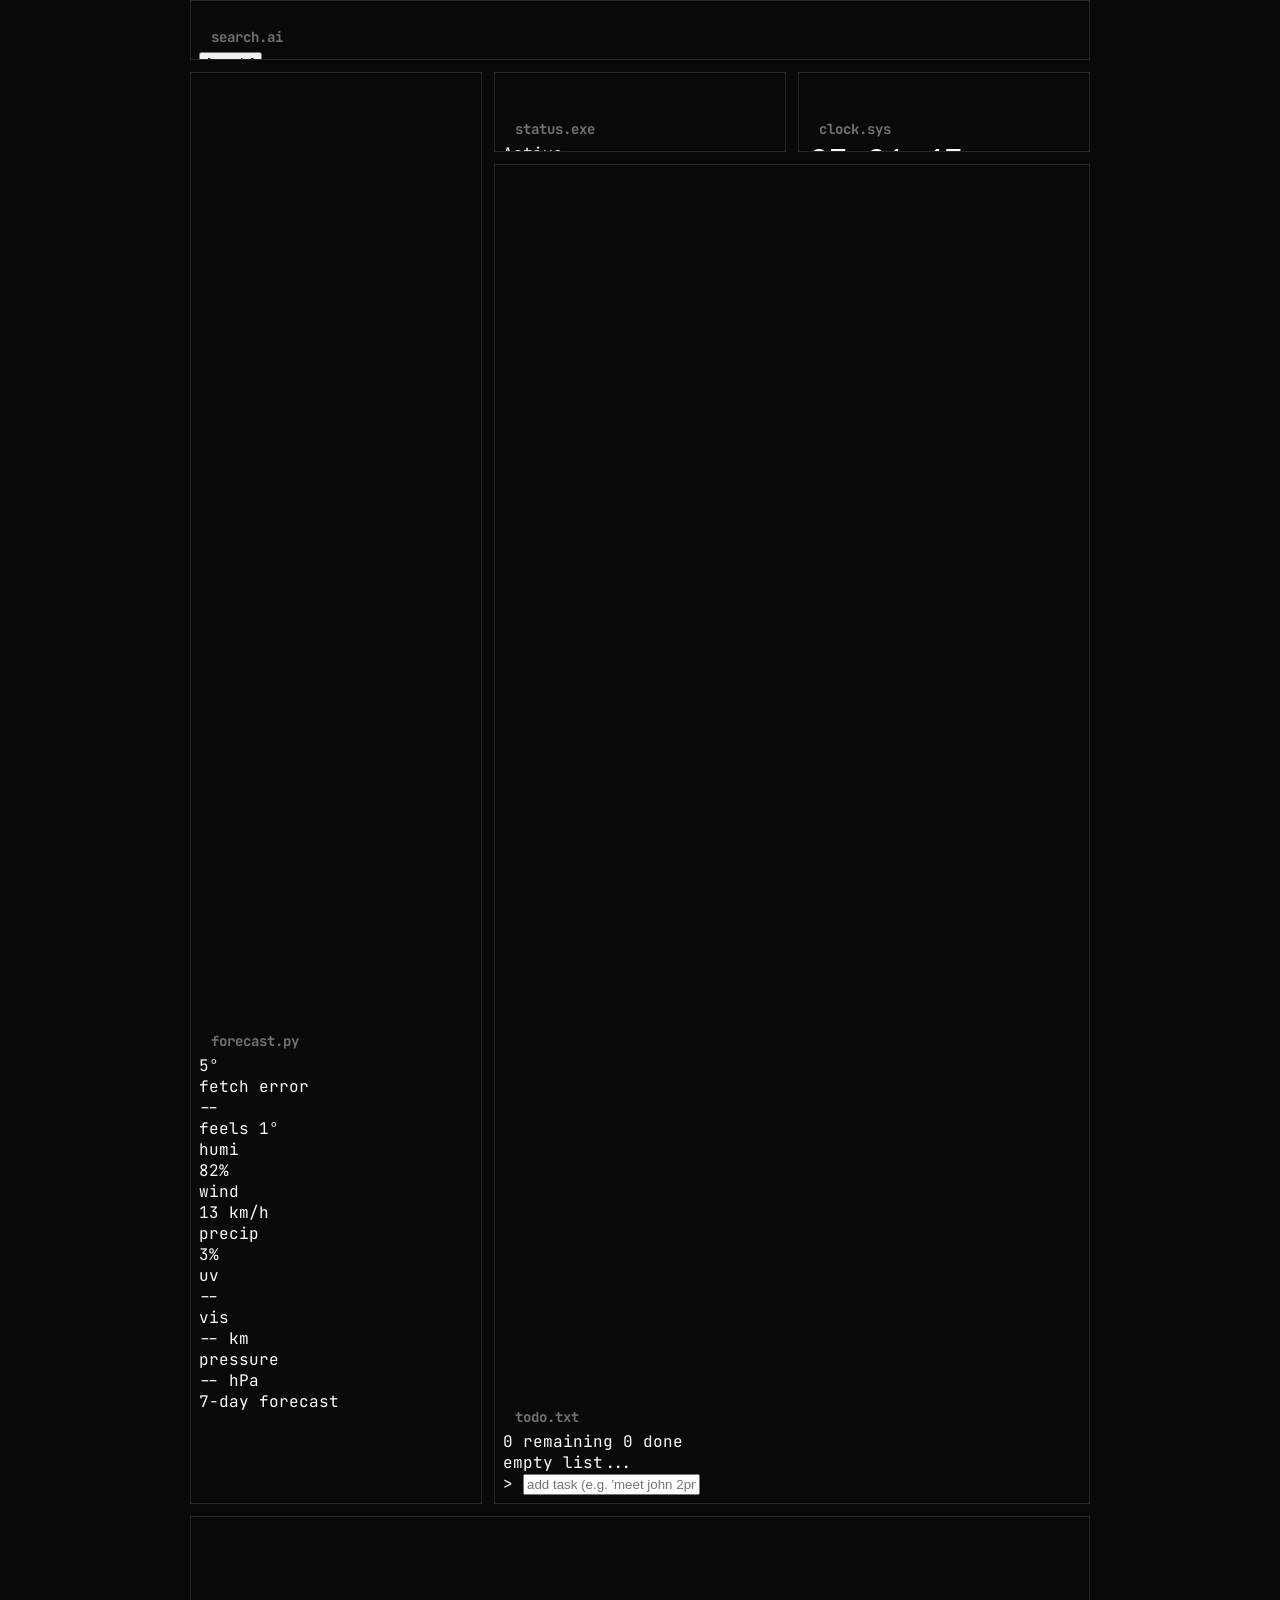
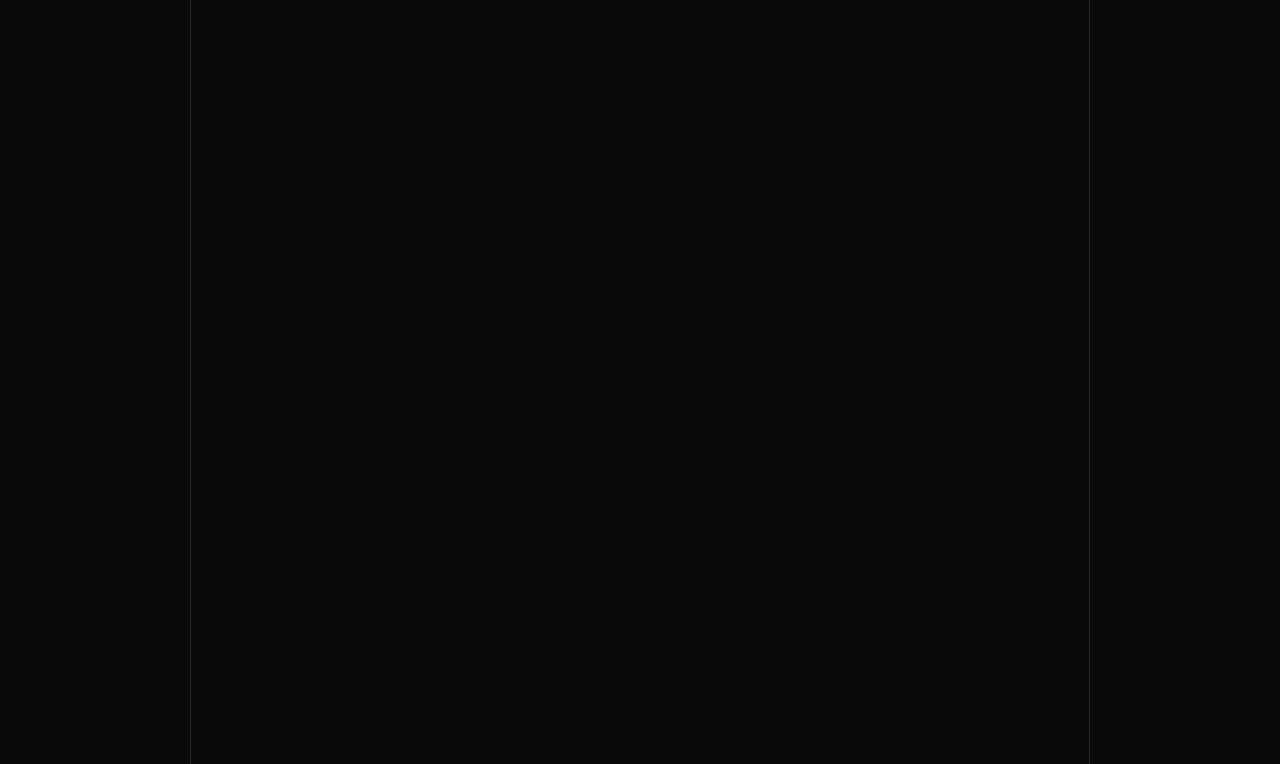
==== index.html @ 2c7ff8d6 "feat: add daily weather forecast and display more current weather details including UV, visibility, " ====
<!doctype html>
<html lang="en">

<head>
    <meta charset="UTF-8" />
    <meta name="viewport" content="width=device-width, initial-scale=1.0" />
    <title>~/CSir.info</title>

    <!-- Fonts and Icons -->
    <link rel="preconnect" href="https://fonts.googleapis.com" />
    <link rel="preconnect" href="https://fonts.gstatic.com" crossorigin />
    <link href="https://fonts.googleapis.com/css2?family=JetBrains+Mono:ital,wght@0,400;0,700;1,400;1,700&display=swap"
        rel="stylesheet" />
    <link rel="stylesheet" href="https://cdn.jsdelivr.net/npm/dseg@0.46.0/css/dseg.css" />
    <link rel="stylesheet"
        href="https://cdnjs.cloudflare.com/ajax/libs/weather-icons/2.0.10/css/weather-icons.min.css" />

    <!-- Tailwind CSS (CDN for simple version) -->
    <script src="https://cdn.tailwindcss.com"></script>
    <script>
        tailwind.config = {
            theme: {
                extend: {
                    colors: {
                        google: "#4285F4",
                        github: "#ffffff",
                        slack: "#E01E5A",
                        keep: "#FBBC04",
                        leetcode: "#FFA116",
                        perplexity: "#22B8CD",
                        claude: "#D97757",
                        aistudio: "#ffffff",
                        chatgpt: "#10A37F",
                        youtube: "#FF0000",
                        reddit: "#FF4500",
                        twitter: "#ffffff",
                        feedly: "#2BB24C",
                    },
                },
            },
        };
    </script>

    <!-- Custom CSS -->
    <link rel="stylesheet" href="style.css" />
</head>

<body class="min-h-screen w-full p-2 text-sm bg-[var(--color-bg)] relative overflow-hidden select-none">
    <!-- Grid Container -->
    <div class="w-full h-[calc(100vh-2rem)] z-10 relative px-2 py-4 grid-container" id="grid-layout">
        <!-- Search Widget -->
        <div class="widget widget-rounded widget-glow" style="grid-column: span 3; grid-row: 1">
            <svg class="absolute top-[-1px] left-[-1px] w-full h-full pointer-events-none z-10 overflow-visible">
                <path class="widget-glow-border" fill="none" stroke="var(--color-accent)" stroke-width="1" />
            </svg>
            <div class="widget-title-bar">
                <div class="widget-title">search.ai</div>
            </div>
            <div class="widget-content flex flex-col justify-center px-4 py-2 relative">
                <form id="search-form" class="flex items-center gap-2 w-full z-20">
                    <button type="button" id="search-engine-btn"
                        class="shrink-0 text-[var(--color-accent)] hover:text-[var(--color-fg)] font-bold font-mono transition-colors select-none"
                        title="Click to switch search engine">
                        [google]
                    </button>
                    <div class="flex-1 relative group">
                        <span
                            class="absolute left-0 top-1/2 -translate-y-1/2 text-[var(--color-muted)] font-bold pointer-events-none">
                            &gt;
                        </span>
                        <input type="text" id="search-input"
                            class="w-full bg-transparent border-none outline-none text-[var(--color-fg)] placeholder-[var(--color-muted)] font-mono pl-4 focus:placeholder-opacity-50 h-full py-1"
                            placeholder="search..." autocomplete="off" />
                    </div>
                    <button type="submit"
                        class="text-[var(--color-muted)] hover:text-[var(--color-fg)] text-xs font-mono">
                        [ENTER]
                    </button>
                </form>
            </div>
        </div>

        <!-- Weather Widget -->
        <div class="widget widget-rounded widget-glow" style="grid-column: 1; grid-row: 2 / span 2">
            <svg class="absolute top-[-1px] left-[-1px] w-full h-full pointer-events-none z-10 overflow-visible">
                <path class="widget-glow-border" fill="none" stroke="var(--color-accent)" stroke-width="1" />
            </svg>
            <div class="widget-title-bar">
                <div class="widget-title">forecast.py</div>
            </div>
            <div class="widget-content flex flex-col p-4 w-full h-full">
                <!-- Current Weather Header -->
                <div class="flex items-start justify-between mb-3">
                    <div>
                        <div id="weather-temp" class="text-[52px] font-bold text-[var(--color-fg)] leading-none">
                            5°
                        </div>
                        <div id="weather-condition" class="text-[var(--color-muted)] text-sm mt-1">
                            overcast
                        </div>
                    </div>
                    <div class="text-right">
                        <div id="weather-location" class="text-xs text-[var(--color-fg)] font-medium">
                            --
                        </div>
                        <div id="weather-feels" class="text-xs text-[var(--color-muted)] mt-1">
                            feels 1°
                        </div>
                    </div>
                </div>

                <!-- Current Stats Grid -->
                <div class="grid grid-cols-3 gap-2 text-xs mb-3">
                    <div class="bg-[var(--color-hover)] rounded px-2 py-1.5">
                        <div class="text-[var(--color-muted)] text-[10px] uppercase tracking-wider">humi</div>
                        <div id="weather-humidity" class="text-[var(--color-fg)] font-medium">82%</div>
                    </div>
                    <div class="bg-[var(--color-hover)] rounded px-2 py-1.5">
                        <div class="text-[var(--color-muted)] text-[10px] uppercase tracking-wider">wind</div>
                        <div id="weather-wind" class="text-[var(--color-fg)] font-medium">13 km/h</div>
                    </div>
                    <div class="bg-[var(--color-hover)] rounded px-2 py-1.5">
                        <div class="text-[var(--color-muted)] text-[10px] uppercase tracking-wider">precip</div>
                        <div id="weather-precip" class="text-[var(--color-fg)] font-medium">3%</div>
                    </div>
                    <div class="bg-[var(--color-hover)] rounded px-2 py-1.5">
                        <div class="text-[var(--color-muted)] text-[10px] uppercase tracking-wider">uv</div>
                        <div id="weather-uv" class="text-[var(--color-fg)] font-medium">--</div>
                    </div>
                    <div class="bg-[var(--color-hover)] rounded px-2 py-1.5">
                        <div class="text-[var(--color-muted)] text-[10px] uppercase tracking-wider">vis</div>
                        <div id="weather-visibility" class="text-[var(--color-fg)] font-medium">-- km</div>
                    </div>
                    <div class="bg-[var(--color-hover)] rounded px-2 py-1.5">
                        <div class="text-[var(--color-muted)] text-[10px] uppercase tracking-wider">pressure</div>
                        <div id="weather-pressure" class="text-[var(--color-fg)] font-medium">-- hPa</div>
                    </div>
                </div>

                <!-- Daily Forecast -->
                <div class="border-t border-[var(--color-border)] pt-3 mt-auto">
                    <div class="text-[10px] text-[var(--color-muted)] uppercase tracking-wider mb-2">7-day forecast</div>
                    <div id="weather-daily-forecast" class="space-y-1.5 text-xs font-mono">
                        <!-- Daily forecast items will be inserted here -->
                    </div>
                </div>
            </div>
        </div>

        <!-- Status Widget -->
        <div class="widget widget-rounded widget-glow" style="grid-column: 2; grid-row: 2">
            <svg class="absolute top-[-1px] left-[-1px] w-full h-full pointer-events-none z-10 overflow-visible">
                <path class="widget-glow-border" fill="none" stroke="var(--color-accent)" stroke-width="1" />
            </svg>
            <div class="widget-title-bar">
                <div class="widget-title">status.exe</div>
            </div>
            <div class="widget-content flex flex-col items-center justify-center p-2 text-center h-full">
                <div class="text-[var(--color-fg)] text-xs font-bold mb-1 flex items-center gap-2">
                    <div id="status-indicator" class="w-2 h-2 rounded-full bg-green-500"></div>
                    <span id="status-text">Active</span>
                </div>
                <div class="text-2xl font-bold text-[var(--color-fg)] leading-none mb-1">
                    <span id="status-ping">264</span><span
                        class="text-[var(--color-muted)] text-xs font-normal ml-0.5">ms</span>
                </div>
                <div id="status-uptime" class="text-[var(--color-muted)] text-xs opacity-70 mt-1">
                    00:01:16
                </div>
            </div>
        </div>

        <!-- Clock Widget -->
        <div class="widget widget-rounded widget-glow" style="grid-column: 3; grid-row: 2">
            <svg class="absolute top-[-1px] left-[-1px] w-full h-full pointer-events-none z-10 overflow-visible">
                <path class="widget-glow-border" fill="none" stroke="var(--color-accent)" stroke-width="1" />
            </svg>
            <div class="widget-title-bar">
                <div class="widget-title">clock.sys</div>
            </div>
            <div class="widget-content flex flex-col items-center justify-center h-full w-full">
                <div class="flex flex-col items-center justify-center w-full">
                    <div class="flex items-end gap-2">
                        <div id="clock-time" class="font-digital text-[var(--color-fg)] leading-none text-center"
                            style="font-size: 32px">
                            02:47:11
                        </div>
                        <div id="clock-ampm"
                            class="font-digital text-[var(--color-fg)] leading-none opacity-80 mb-[4px]"
                            style="font-size: 16px">
                            PM
                        </div>
                    </div>
                    <div id="clock-date"
                        class="text-[var(--color-muted)] font-mono text-center leading-tight mt-3 px-1 w-full truncate"
                        style="font-size: 12px">
                        sunday, february 22, 2026
                    </div>
                </div>
            </div>
        </div>

        <!-- Todo Widget -->
        <div class="widget widget-rounded widget-glow" style="grid-column: 2 / span 2; grid-row: 3">
            <svg class="absolute top-[-1px] left-[-1px] w-full h-full pointer-events-none z-10 overflow-visible">
                <path class="widget-glow-border" fill="none" stroke="var(--color-accent)" stroke-width="1" />
            </svg>
            <div class="widget-title-bar">
                <div class="widget-title">todo.txt</div>
            </div>
            <div class="widget-content flex flex-col h-full">
                <div class="flex justify-between text-xs text-[var(--color-muted)] px-3 pt-1">
                    <span>0 remaining</span>
                    <span>0 done</span>
                </div>

                <div class="flex-1 overflow-y-auto px-3 py-6 flex items-center justify-center">
                    <span class="text-[var(--color-border)] italic text-sm">empty list...</span>
                </div>

                <form id="todo-form" class="flex gap-2 w-full border-t border-[var(--color-border)] p-2 px-3 mt-auto">
                    <span class="text-[var(--color-muted)] mt-[1px] font-bold">&gt;</span>
                    <input type="text" id="todo-input"
                        class="flex-1 bg-transparent outline-none text-[var(--color-muted)] focus:text-[var(--color-fg)] text-sm transition-colors font-mono"
                        placeholder="add task (e.g. 'meet john 2pm')" autocomplete="off" />
                </form>
            </div>
        </div>

        <!-- Links Widget -->
        <div class="widget widget-rounded widget-glow" style="grid-column: span 3; grid-row: 4">
            <svg class="absolute top-[-1px] left-[-1px] w-full h-full pointer-events-none z-10 overflow-visible">
                <path class="widget-glow-border" fill="none" stroke="var(--color-accent)" stroke-width="1" />
            </svg>
            <div class="widget-title-bar">
                <div class="widget-title">links.href</div>
            </div>
            <div class="widget-content overflow-y-auto px-6 py-4">
                <div id="links-container" class="grid grid-cols-4 gap-6 h-full text-sm"></div>
            </div>
        </div>

        <!-- Hacker News Feed Widget -->
        <div class="widget widget-rounded widget-glow" style="grid-column: span 3; grid-row: 5;">
            <svg class="absolute top-[-1px] left-[-1px] w-full h-full pointer-events-none z-10 overflow-visible">
                <path class="widget-glow-border" fill="none" stroke="var(--color-accent)" stroke-width="1" />
            </svg>
            <div class="widget-title-bar">
                <div class="widget-title">feed.rss</div>
            </div>
            <div class="widget-content p-0">
                <div id="hn-feed" class="hn-feed">
                    <!-- Stories loaded by JS -->
                    <div class="hn-loading">
                        <span class="hn-loading-text">fetching stories...</span>
                    </div>
                </div>
            </div>
        </div>
    </div>

    <!-- Scripts -->
    <script src="script.js"></script>
</body>

</html>
---- style.css ----
:root {
    --widget-radius: 0px;
    --color-bg: #09090b;
    --color-fg: #fafafa;
    --color-muted: #71717a;
    --color-border: #27272a;
    --color-accent: #a78bfa;
    --color-hover: #18181b;
}

/* Base styles */
html,
body {
    background-color: var(--color-bg);
    color: var(--color-fg);
    margin: 0;
    padding: 0;
    font-family: "JetBrains Mono", monospace;
}

/* consistent radius for widget containers */
.widget-rounded,
.modal-rounded,
.panel-rounded {
    border-radius: var(--widget-radius) !important;
    transition: border-radius 200ms ease;
}

/* force square corners */
.no-radius {
    border-radius: 0px !important;
}

/* progressive border color on hover — SVG stroke-dash along perimeter from top-left */
.widget-glow {
    position: relative;
}

.widget-glow-border {
    stroke-dashoffset: var(--perimeter);
    opacity: 0;
    transition:
        opacity 0.3s ease,
        stroke-dashoffset 0s linear 0.3s;
}

.widget-glow:hover .widget-glow-border {
    stroke-dashoffset: 0;
    opacity: 1;
    transition:
        stroke-dashoffset 0.8s ease-out,
        opacity 0.1s ease;
}

/* title glow on widget hover */
.widget-glow:hover .widget-title {
    color: var(--color-accent);
    text-shadow: 0 0 8px var(--color-accent);
}

/* link arrow animations */
.link-arrow {
    display: inline-block;
    transition: color 20ms;
    animation: arrow-exit 400ms ease-out;
}

/* hover: entry spin (once) then scrolling marquee loop (after 400ms delay) */
a:hover .link-arrow {
    text-shadow: 0 0 8px var(--color-accent);
    animation:
        arrow-enter 400ms ease-out,
        arrow-scroll 1s ease-in-out 400ms infinite;
}

/* entry spin – 360° clockwise with glow ramping up */
@keyframes arrow-enter {
    0% {
        transform: rotate(0deg) scale(1);
        text-shadow: 0 0 0px transparent;
    }

    20% {
        transform: rotate(72deg) scale(1.1);
        text-shadow: 0 0 4px var(--color-accent);
    }

    50% {
        transform: rotate(180deg) scale(0.85);
        text-shadow: 0 0 6px var(--color-accent);
    }

    100% {
        transform: rotate(360deg) scale(1);
        text-shadow: 0 0 8px var(--color-accent);
    }
}

/* hover loop – slide right & fade, reappear from left */
@keyframes arrow-scroll {
    0% {
        transform: translateX(0) rotate(0);
        opacity: 1;
    }

    40% {
        transform: translateX(12px) rotate(0);
        opacity: 0;
    }

    41% {
        transform: translateX(-8px) rotate(0);
        opacity: 0;
    }

    75% {
        transform: translateX(0) rotate(0);
        opacity: 1;
    }

    100% {
        transform: translateX(0) rotate(0);
        opacity: 1;
    }
}

/* exit spin – 360° clockwise with glow fading out */
@keyframes arrow-exit {
    0% {
        transform: rotate(0deg) scale(1);
        text-shadow: 0 0 8px var(--color-accent);
    }

    50% {
        transform: rotate(180deg) scale(0.85);
        text-shadow: 0 0 6px var(--color-accent);
    }

    80% {
        transform: rotate(360deg) scale(1.1);
        text-shadow: 0 0 3px var(--color-accent);
    }

    100% {
        transform: rotate(360deg) scale(1);
        text-shadow: 0 0 0px transparent;
    }
}

/* category header hover animations */
.category-prefix {
    display: inline-block;
    transition: opacity 200ms ease;
}

.link-group:hover .category-prefix {
    opacity: 1;
    text-shadow: 0 0 8px var(--color-accent);
    animation: prefix-enter 300ms ease-out;
}

@keyframes prefix-enter {
    0% {
        transform: scale(1);
        text-shadow: 0 0 0px transparent;
    }

    50% {
        transform: scale(1.3);
        text-shadow: 0 0 12px var(--color-accent);
    }

    100% {
        transform: scale(1);
        text-shadow: 0 0 8px var(--color-accent);
    }
}

/* per-character scan animation */
.category-char {
    display: inline-block;
    transition: color 200ms ease;
}

.link-group:hover .category-char {
    animation: char-scan 300ms step-end both;
    animation-delay: calc(var(--char-index) * 40ms);
}

@keyframes char-scan {
    0% {
        color: var(--color-muted);
        text-shadow: none;
    }

    50% {
        color: var(--color-accent);
        text-shadow: 0 0 6px var(--color-accent);
    }

    100% {
        color: rgba(255, 255, 255, 0.6);
        text-shadow: none;
    }
}

/* disable all link animations when setting is off */
.links-static .link-arrow {
    animation: none !important;
    text-shadow: none !important;
    transform: none !important;
}

.links-static a:hover .link-arrow {
    animation: none !important;
    text-shadow: none !important;
    transform: none !important;
}

.links-static .link-group:hover .category-prefix {
    animation: none !important;
    text-shadow: none !important;
    transform: none !important;
}

.links-static .link-group:hover .category-char {
    animation: none !important;
    text-shadow: none !important;
    color: inherit !important;
}

/* scrollbar */
::-webkit-scrollbar {
    width: 4px;
    height: 4px;
}

::-webkit-scrollbar-track {
    background: var(--color-bg);
}

::-webkit-scrollbar-thumb {
    background: var(--color-border);
    border-radius: 0px;
}

::-webkit-scrollbar-thumb:hover {
    background: var(--color-accent);
}

/* Custom layout layout without react-grid-layout */
.grid-container {
    display: grid;
    grid-template-columns: repeat(3, 1fr);
    grid-template-rows: 60px 80px minmax(120px, auto) auto minmax(180px, auto);
    gap: 12px;
    width: 100%;
    max-width: 900px;
    /* specific width for the exact look */
    margin: 0 auto;
}

.widget {
    border: 1px solid var(--color-border);
    background: var(--color-bg);
    position: relative;
    display: flex;
    flex-direction: column;
}

.widget-title-bar {
    display: flex;
    align-items: center;
    justify-content: space-between;
    pointer-events: none;
    z-index: 20;
    line-height: 1.2rem;
    margin-top: -0.6rem;
}

.widget-title {
    margin-left: 0.75rem;
    background: var(--color-bg);
    padding: 0 0.5rem;
    color: var(--color-muted);
    font-size: 0.875rem;
    text-transform: lowercase;
    font-weight: 700;
    user-select: none;
    pointer-events: auto;
    transition: all 300ms cubic-bezier(0.4, 0, 0.2, 1);
}

.widget-content {
    flex: 1;
    min-height: 0;
    min-width: 0;
    width: 100%;
    position: relative;
    padding-top: 0.25rem;
    padding-left: 0.5rem;
    padding-right: 0.5rem;
    padding-bottom: 0.5rem;
    overflow: hidden;
}

/* Typography styles */
.font-digital {
    font-family: "DSEG7 Classic", monospace;
    font-style: italic;
}

/* CRT theme */
.theme-crt .font-digital {
    text-shadow: 0 0 5px currentColor;
    letter-spacing: 0.05em;
}

.theme-crt {
    text-shadow:
        1px 0 0 rgba(255, 0, 0, 0.4),
        -1px 0 0 rgba(0, 0, 255, 0.4);
    overflow: hidden;
}

.crt-curve-container {
    position: fixed;
    inset: 0;
    z-index: 9990;
    pointer-events: none;
    background: radial-gradient(circle, transparent 60%, rgba(0, 0, 0, 0.4) 100%);
    box-shadow: inset 0 0 40px rgba(0, 0, 0, 0.4);
}

.crt-scanlines {
    background: linear-gradient(to bottom,
            rgba(255, 255, 255, 0),
            rgba(255, 255, 255, 0) 50%,
            rgba(0, 0, 0, 0.3) 50%,
            rgba(0, 0, 0, 0.3));
    background-size: 100% 4px;
    position: fixed;
    inset: 0;
    z-index: 9992;
    pointer-events: none;
}

.crt-scanlines::after {
    content: "";
    position: absolute;
    top: 0;
    left: 0;
    right: 0;
    height: 15vh;
    background: linear-gradient(to bottom,
            rgba(255, 255, 255, 0),
            rgba(255, 255, 255, 0.05) 50%,
            rgba(255, 255, 255, 0));
    animation: scanline-drop 8s linear infinite;
}

@keyframes scanline-drop {
    0% {
        top: -20%;
    }

    100% {
        top: 120%;
    }
}

.crt-noise {
    position: fixed;
    inset: 0;
    z-index: 9993;
    pointer-events: none;
    opacity: 0.05;
    background-image: radial-gradient(rgba(255, 255, 255, 0.2) 1px,
            transparent 1px);
    background-size: 3px 3px;
    animation: crt-noise-anim 0.5s infinite linear;
}

.crt-flicker {
    position: fixed;
    inset: 0;
    background: rgba(255, 255, 255, 0.01);
    z-index: 9994;
    pointer-events: none;
    animation: crt-flicker-anim 0.1s infinite;
}

@keyframes crt-noise-anim {
    0% {
        transform: translate(0, 0);
    }

    25% {
        transform: translate(-3px, 3px);
    }

    50% {
        transform: translate(3px, -3px);
    }

    75% {
        transform: translate(-3px, -3px);
    }

    100% {
        transform: translate(0, 0);
    }
}

@keyframes crt-flicker-anim {
    0% {
        opacity: 0.98;
    }

    50% {
        opacity: 1;
    }

    100% {
        opacity: 0.99;
    }
}

/* ─── Hacker News Feed Widget ─── */

/* Title-bar right side */
.hn-meta-bar {
    display: flex;
    align-items: center;
    gap: 0.75rem;
    margin-right: 0.75rem;
    margin-left: auto;
    font-size: 0.7rem;
    font-family: "JetBrains Mono", monospace;
    pointer-events: auto;
}

.hn-source {
    color: var(--color-muted);
    opacity: 0.6;
    letter-spacing: 0.04em;
}

.hn-refresh-btn {
    color: var(--color-muted);
    cursor: pointer;
    transition: color 150ms ease, text-shadow 150ms ease;
    user-select: none;
}

.hn-refresh-btn:hover {
    color: var(--color-accent);
    text-shadow: 0 0 8px var(--color-accent);
}

.hn-refresh-btn.spinning {
    animation: hn-spin 0.6s linear infinite;
    pointer-events: none;
}

@keyframes hn-spin {
    0% {
        opacity: 1;
    }

    25% {
        opacity: 0.4;
    }

    50% {
        opacity: 1;
    }

    75% {
        opacity: 0.4;
    }

    100% {
        opacity: 1;
    }
}

/* Feed container */
.hn-feed {
    display: flex;
    flex-direction: column;
    height: 100%;
    overflow-y: auto;
    padding: 0.25rem 0;
}

/* Single story row */
.hn-story {
    display: grid;
    grid-template-columns: 24px 1fr auto;
    column-gap: 0.5rem;
    align-items: center;
    padding: 0.35rem 0.75rem;
    border-bottom: 1px solid transparent;
    transition: background 150ms ease, border-color 150ms ease;
    cursor: pointer;
    text-decoration: none;
}

.hn-story:hover {
    background: rgba(167, 139, 250, 0.06);
    border-bottom-color: var(--color-border);
}

.hn-story:hover .hn-title {
    color: var(--color-accent);
}

/* Rank/Score badge */
.hn-score {
    display: flex;
    flex-direction: column;
    align-items: center;
    justify-content: center;
    padding-top: 1px;
}

.hn-score-num {
    font-size: 0.7rem;
    font-weight: 500;
    color: var(--color-muted);
    opacity: 0.5;
    line-height: 1.2;
    font-family: "JetBrains Mono", monospace;
}

.hn-story:hover .hn-score-num {
    opacity: 1;
    color: var(--color-accent);
}

.hn-score-dot {
    width: 2px;
    height: 2px;
    border-radius: 50%;
    background: var(--color-accent);
    opacity: 0.2;
    margin-top: 1px;
}

/* Story title */
.hn-title {
    font-size: 0.75rem;
    /* Small font as requested */
    font-weight: 500;
    color: var(--color-fg);
    opacity: 0.9;
    line-height: 1.3;
    word-break: break-word;
    transition: all 150ms ease;
    font-family: "JetBrains Mono", monospace;
    margin-bottom: 0;
    white-space: nowrap;
    overflow: hidden;
    text-overflow: ellipsis;
    max-width: 400px;
}

/* Meta line */
.hn-meta {
    font-size: 0.65rem;
    color: var(--color-muted);
    opacity: 0.7;
    display: flex;
    align-items: center;
    gap: 0.4rem;
    font-family: "JetBrains Mono", monospace;
    flex-wrap: nowrap;
}

.hn-tag {
    color: var(--color-accent);
    opacity: 0.8;
    font-weight: 700;
    letter-spacing: 0.02em;
    text-transform: lowercase;
}

.hn-tag::before {
    content: "#";
    opacity: 0.5;
}

.hn-meta-sep {
    opacity: 0.3;
}

/* Loading state */
.hn-loading {
    display: flex;
    align-items: center;
    justify-content: center;
    height: 100%;
    min-height: 120px;
}

.hn-loading-text {
    font-size: 0.75rem;
    color: var(--color-muted);
    opacity: 0.5;
    font-family: "JetBrains Mono", monospace;
    animation: hn-blink 1.2s step-end infinite;
}

@keyframes hn-blink {

    0%,
    100% {
        opacity: 0.5;
    }

    50% {
        opacity: 0.15;
    }
}

/* Error state */
.hn-error {
    display: flex;
    align-items: center;
    justify-content: center;
    height: 100%;
    min-height: 80px;
    font-size: 0.72rem;
    color: var(--color-muted);
    opacity: 0.4;
    font-family: "JetBrains Mono", monospace;
    padding: 0.75rem;
    text-align: center;
}
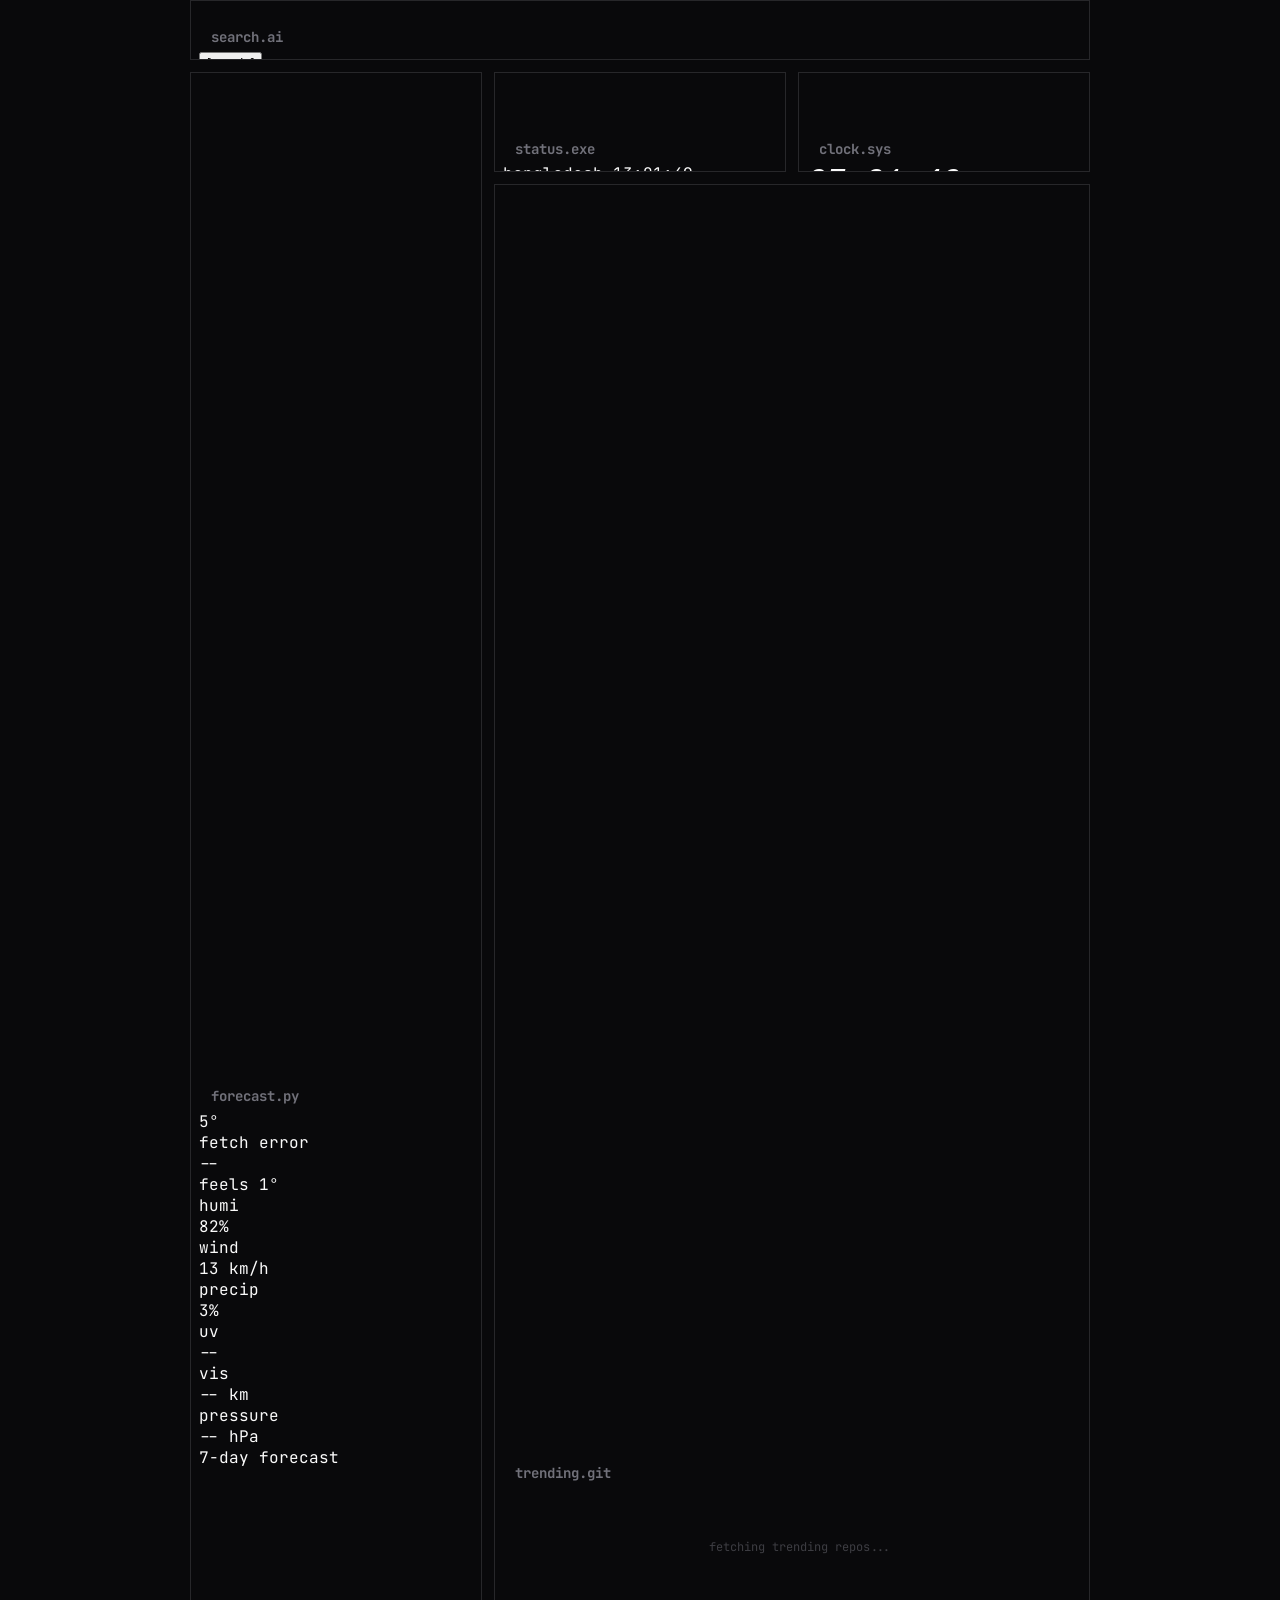
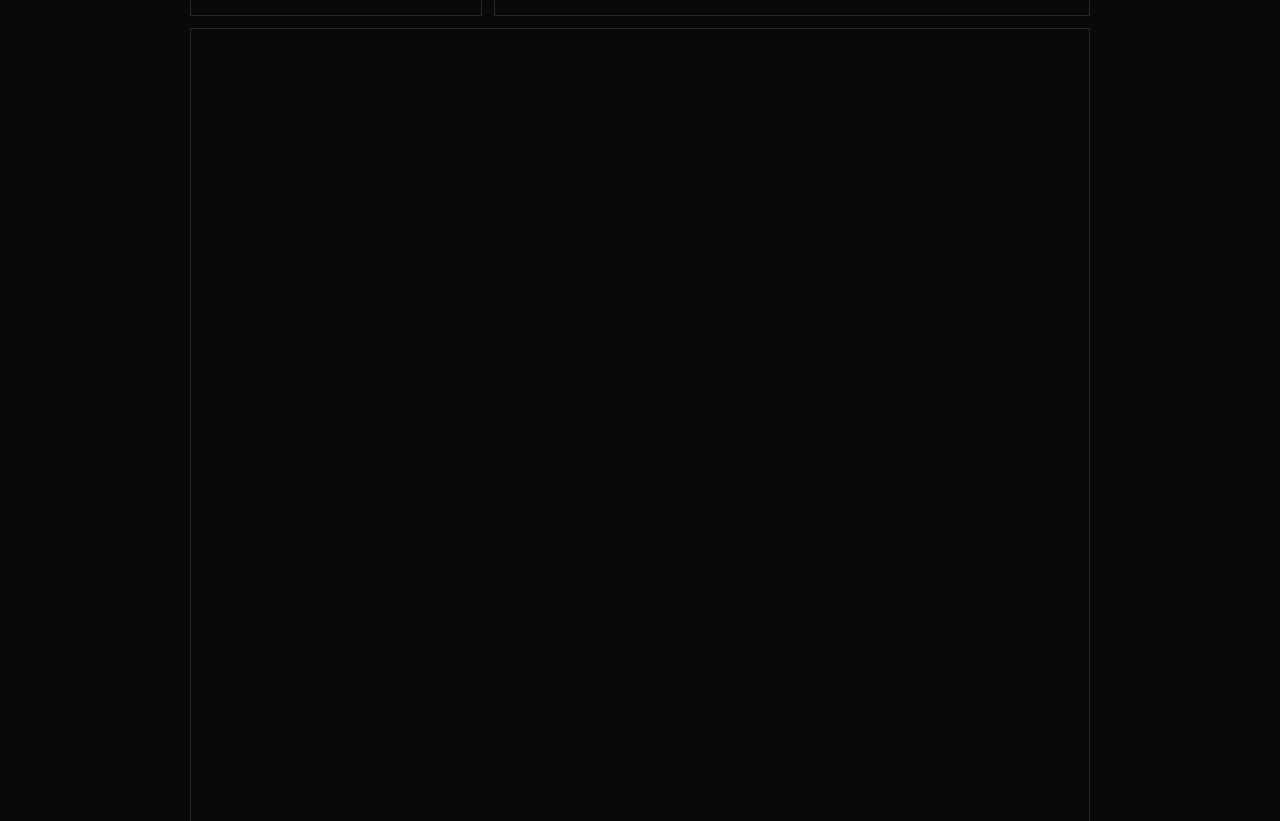
==== commit 105467ef: "feat: Replaced the network status widget with a world clock, updated work category links, and adjust" ====
--- a/index.html
+++ b/index.html
@@ -139,7 +139,8 @@
 
                 <!-- Daily Forecast -->
                 <div class="border-t border-[var(--color-border)] pt-3 mt-auto">
-                    <div class="text-[10px] text-[var(--color-muted)] uppercase tracking-wider mb-2">7-day forecast</div>
+                    <div class="text-[10px] text-[var(--color-muted)] uppercase tracking-wider mb-2">7-day forecast
+                    </div>
                     <div id="weather-daily-forecast" class="space-y-1.5 text-xs font-mono">
                         <!-- Daily forecast items will be inserted here -->
                     </div>
@@ -155,17 +156,21 @@
             <div class="widget-title-bar">
                 <div class="widget-title">status.exe</div>
             </div>
-            <div class="widget-content flex flex-col items-center justify-center p-2 text-center h-full">
-                <div class="text-[var(--color-fg)] text-xs font-bold mb-1 flex items-center gap-2">
-                    <div id="status-indicator" class="w-2 h-2 rounded-full bg-green-500"></div>
-                    <span id="status-text">Active</span>
-                </div>
-                <div class="text-2xl font-bold text-[var(--color-fg)] leading-none mb-1">
-                    <span id="status-ping">264</span><span
-                        class="text-[var(--color-muted)] text-xs font-normal ml-0.5">ms</span>
-                </div>
-                <div id="status-uptime" class="text-[var(--color-muted)] text-xs opacity-70 mt-1">
-                    00:01:16
+            <div class="widget-content flex flex-col p-3 h-full justify-center">
+
+                <div class="space-y-2 font-mono">
+                    <div class="flex justify-between items-center text-[11px]">
+                        <span class="text-[var(--color-muted)] uppercase">bangladesh</span>
+                        <span id="time-bd" class="text-[var(--color-fg)] font-bold">--:--:--</span>
+                    </div>
+                    <div class="flex justify-between items-center text-[11px]">
+                        <span class="text-[var(--color-muted)] uppercase">berlin</span>
+                        <span id="time-de" class="text-[var(--color-fg)] font-bold">--:--:--</span>
+                    </div>
+                    <div class="flex justify-between items-center text-[11px]">
+                        <span class="text-[var(--color-muted)] uppercase">canada</span>
+                        <span id="time-ca" class="text-[var(--color-fg)] font-bold">--:--:--</span>
+                    </div>
                 </div>
             </div>
         </div>
@@ -200,30 +205,20 @@
             </div>
         </div>
 
-        <!-- Todo Widget -->
+        <!-- GitHub Trending Widget -->
         <div class="widget widget-rounded widget-glow" style="grid-column: 2 / span 2; grid-row: 3">
             <svg class="absolute top-[-1px] left-[-1px] w-full h-full pointer-events-none z-10 overflow-visible">
                 <path class="widget-glow-border" fill="none" stroke="var(--color-accent)" stroke-width="1" />
             </svg>
             <div class="widget-title-bar">
-                <div class="widget-title">todo.txt</div>
-            </div>
-            <div class="widget-content flex flex-col h-full">
-                <div class="flex justify-between text-xs text-[var(--color-muted)] px-3 pt-1">
-                    <span>0 remaining</span>
-                    <span>0 done</span>
-                </div>
-
-                <div class="flex-1 overflow-y-auto px-3 py-6 flex items-center justify-center">
-                    <span class="text-[var(--color-border)] italic text-sm">empty list...</span>
-                </div>
-
-                <form id="todo-form" class="flex gap-2 w-full border-t border-[var(--color-border)] p-2 px-3 mt-auto">
-                    <span class="text-[var(--color-muted)] mt-[1px] font-bold">&gt;</span>
-                    <input type="text" id="todo-input"
-                        class="flex-1 bg-transparent outline-none text-[var(--color-muted)] focus:text-[var(--color-fg)] text-sm transition-colors font-mono"
-                        placeholder="add task (e.g. 'meet john 2pm')" autocomplete="off" />
-                </form>
+                <div class="widget-title">trending.git</div>
+            </div>
+            <div class="widget-content flex flex-col h-full p-0">
+                <div id="github-trending" class="github-feed overflow-y-auto">
+                    <div class="hn-loading">
+                        <span class="hn-loading-text">fetching trending repos...</span>
+                    </div>
+                </div>
             </div>
         </div>
 
--- a/style.css
+++ b/style.css
@@ -252,7 +252,7 @@
 .grid-container {
     display: grid;
     grid-template-columns: repeat(3, 1fr);
-    grid-template-rows: 60px 80px minmax(120px, auto) auto minmax(180px, auto);
+    grid-template-rows: 60px 100px minmax(120px, auto) auto minmax(180px, auto);
     gap: 12px;
     width: 100%;
     max-width: 900px;
@@ -560,10 +560,6 @@
     transition: all 150ms ease;
     font-family: "JetBrains Mono", monospace;
     margin-bottom: 0;
-    white-space: nowrap;
-    overflow: hidden;
-    text-overflow: ellipsis;
-    max-width: 400px;
 }
 
 /* Meta line */
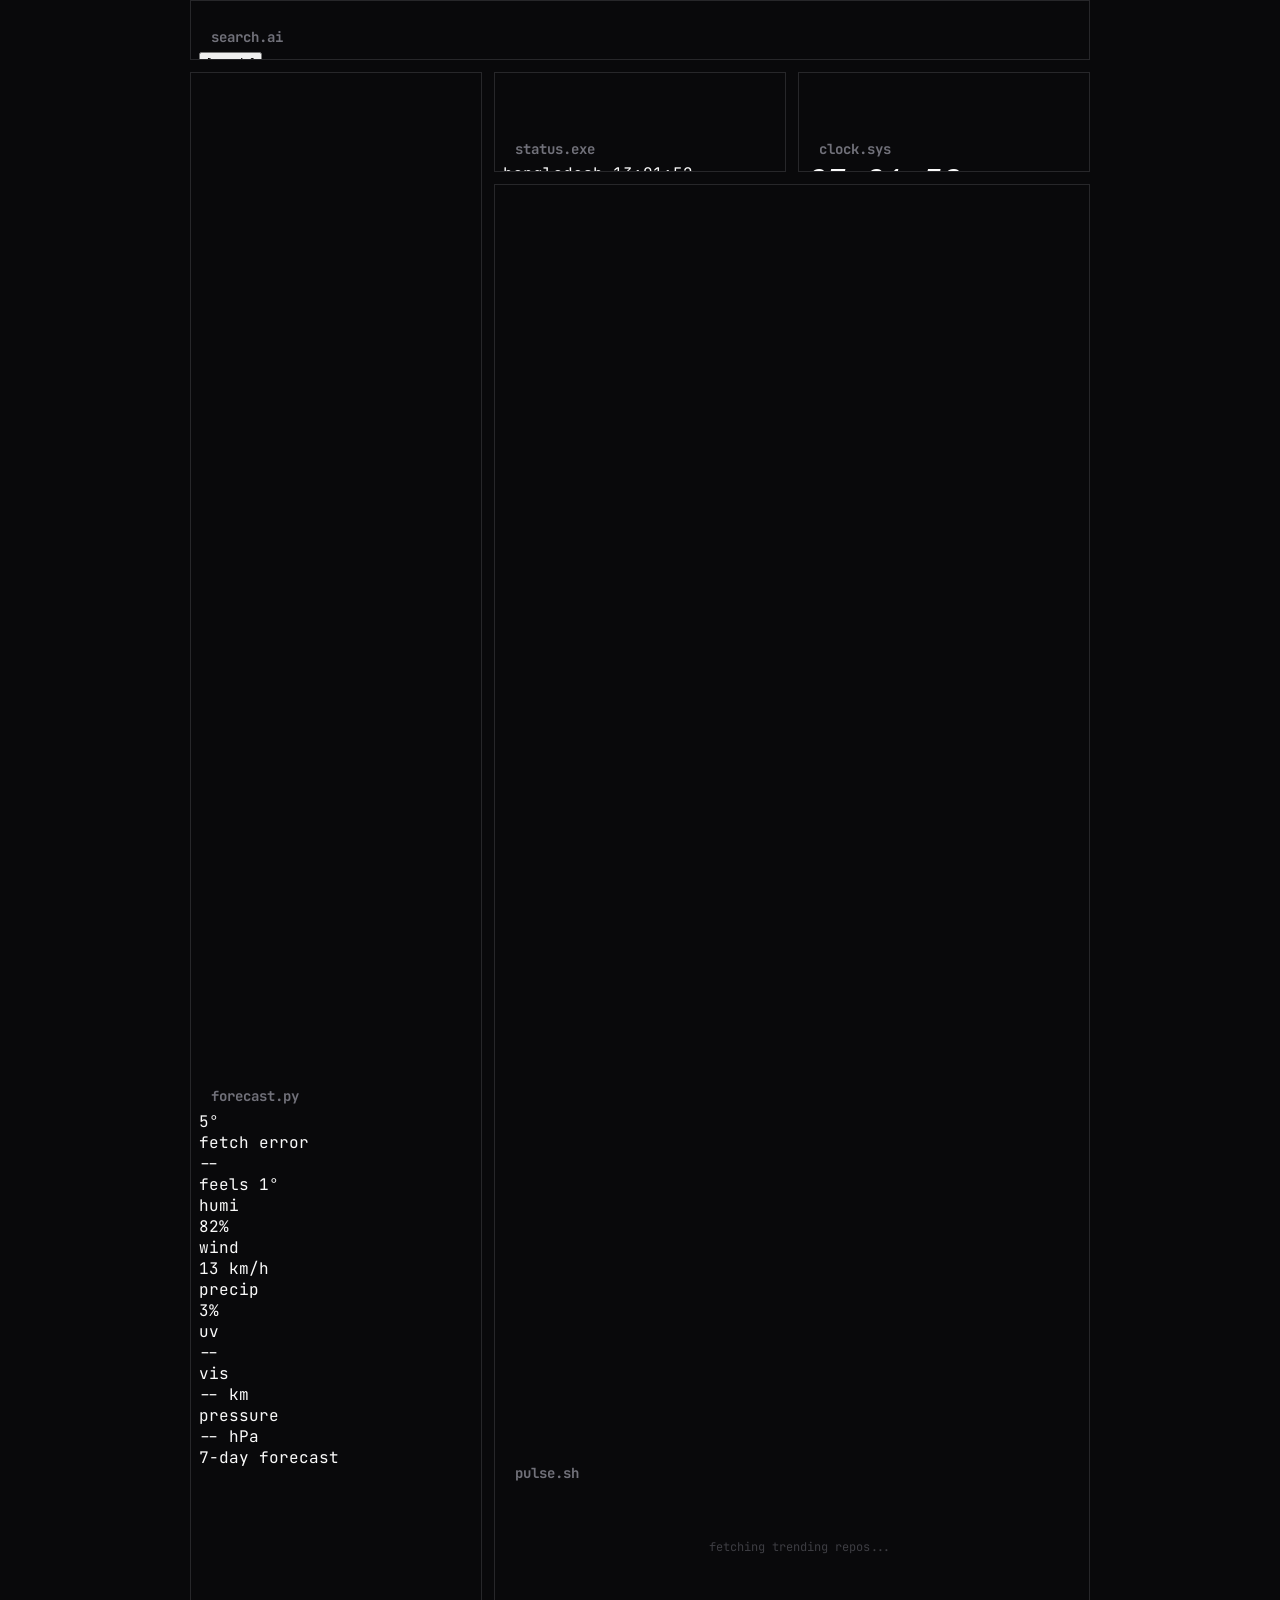
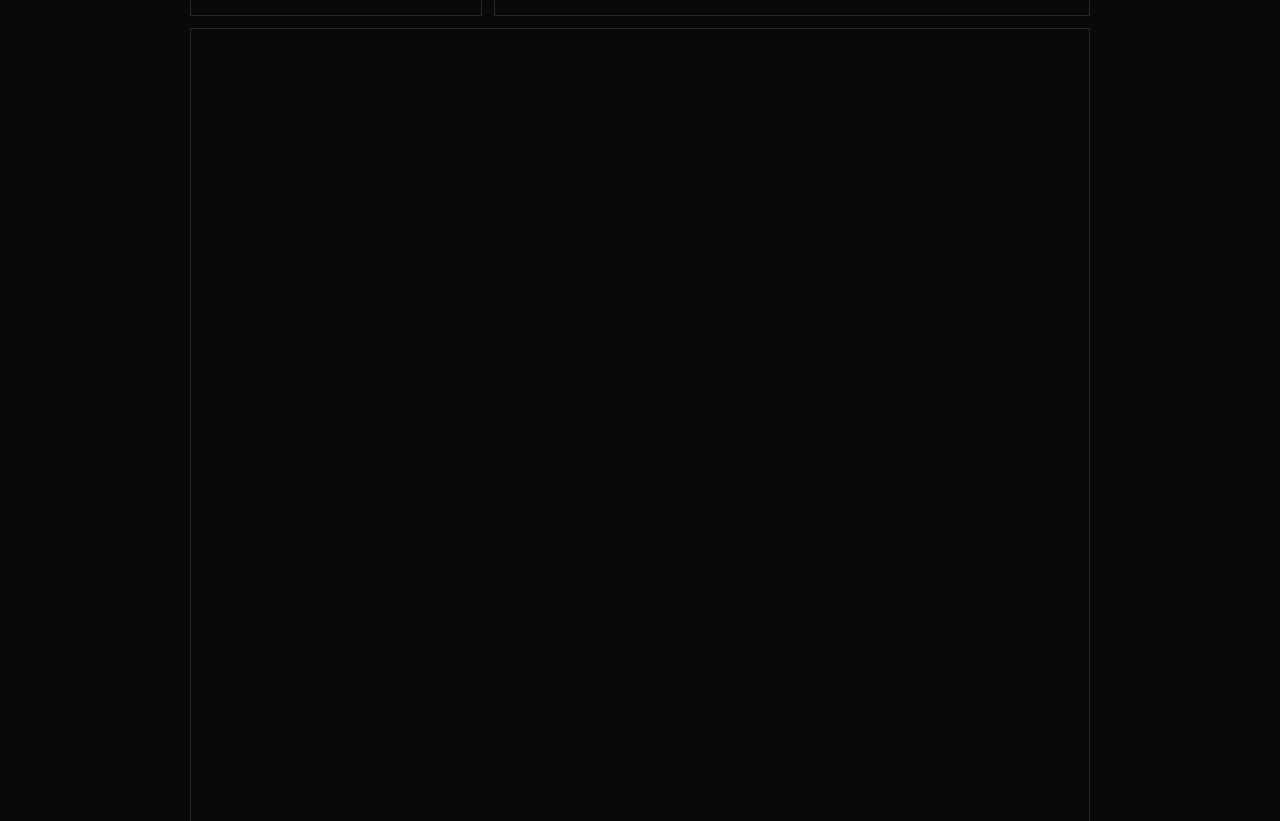
==== commit f4e7877f: "feat: Add rouine in index.html" ====
--- a/index.html
+++ b/index.html
@@ -211,13 +211,49 @@
                 <path class="widget-glow-border" fill="none" stroke="var(--color-accent)" stroke-width="1" />
             </svg>
             <div class="widget-title-bar">
-                <div class="widget-title">trending.git</div>
+                <div class="widget-title">pulse.sh</div>
             </div>
             <div class="widget-content flex flex-col h-full p-0">
+                <!-- Routine Now Strip -->
+                <a href="routine.html" id="routine-now-strip"
+                    class="flex gap-3 px-3 py-2 border-b border-[var(--color-border)] hover:bg-[var(--color-hover)] transition-colors"
+                    style="text-decoration:none; display:none;">
+                    <!-- Current block -->
+                    <div class="flex items-start gap-2 flex-1 min-w-0">
+                        <span id="routine-now-icon" class="text-base leading-none shrink-0 mt-0.5"></span>
+                        <div class="flex flex-col min-w-0 flex-1">
+                            <div class="flex items-center gap-2">
+                                <span id="routine-now-block" class="text-[var(--color-fg)] font-bold font-mono text-[11px] uppercase tracking-wide truncate"></span>
+                                <span class="text-[9px] text-[var(--color-accent)] border border-[var(--color-accent)] px-1 leading-tight shrink-0" style="animation: now-pulse 2s ease-in-out infinite">now</span>
+                                <span id="routine-now-time" class="text-[var(--color-muted)] font-mono text-[10px] shrink-0 ml-auto"></span>
+                            </div>
+                            <span id="routine-now-task" class="text-[var(--color-muted)] font-mono text-[10px] truncate mt-0.5"></span>
+                        </div>
+                    </div>
+                    <!-- Divider -->
+                    <div id="routine-next-divider" class="w-px bg-[var(--color-border)] self-stretch shrink-0 mx-1" style="display:none"></div>
+                    <!-- Next block -->
+                    <div id="routine-next-wrap" class="flex items-start gap-2 flex-1 min-w-0" style="display:none">
+                        <span id="routine-next-icon" class="text-base leading-none shrink-0 mt-0.5 opacity-50"></span>
+                        <div class="flex flex-col min-w-0 flex-1">
+                            <div class="flex items-center gap-2">
+                                <span id="routine-next-block" class="text-[var(--color-muted)] font-bold font-mono text-[11px] uppercase tracking-wide truncate"></span>
+                                <span class="text-[9px] text-[var(--color-muted)] border border-[var(--color-border)] px-1 leading-tight shrink-0 opacity-60">next</span>
+                                <span id="routine-next-time" class="text-[var(--color-muted)] font-mono text-[10px] shrink-0 ml-auto opacity-60"></span>
+                            </div>
+                            <span id="routine-next-task" class="text-[var(--color-muted)] font-mono text-[10px] truncate mt-0.5 opacity-60"></span>
+                        </div>
+                    </div>
+                </a>
                 <div id="github-trending" class="github-feed overflow-y-auto">
                     <div class="hn-loading">
                         <span class="hn-loading-text">fetching trending repos...</span>
                     </div>
+                </div>
+                <!-- Routine Upcoming -->
+                <div id="routine-upcoming-strip" class="flex items-stretch border-t border-[var(--color-border)]" style="display:none">
+                    <a href="routine.html" class="text-[9px] font-mono text-[var(--color-muted)] opacity-40 uppercase tracking-widest px-3 flex items-center shrink-0 hover:opacity-70 transition-opacity" style="text-decoration:none; border-right: 1px solid var(--color-border)">upcoming</a>
+                    <div id="routine-upcoming-blocks" class="flex flex-1 min-w-0 overflow-hidden"></div>
                 </div>
             </div>
         </div>
--- a/style.css
+++ b/style.css
@@ -6,6 +6,11 @@
     --color-border: #27272a;
     --color-accent: #a78bfa;
     --color-hover: #18181b;
+}
+
+@keyframes now-pulse {
+    0%, 100% { opacity: 0.9; }
+    50%       { opacity: 0.35; }
 }
 
 /* Base styles */
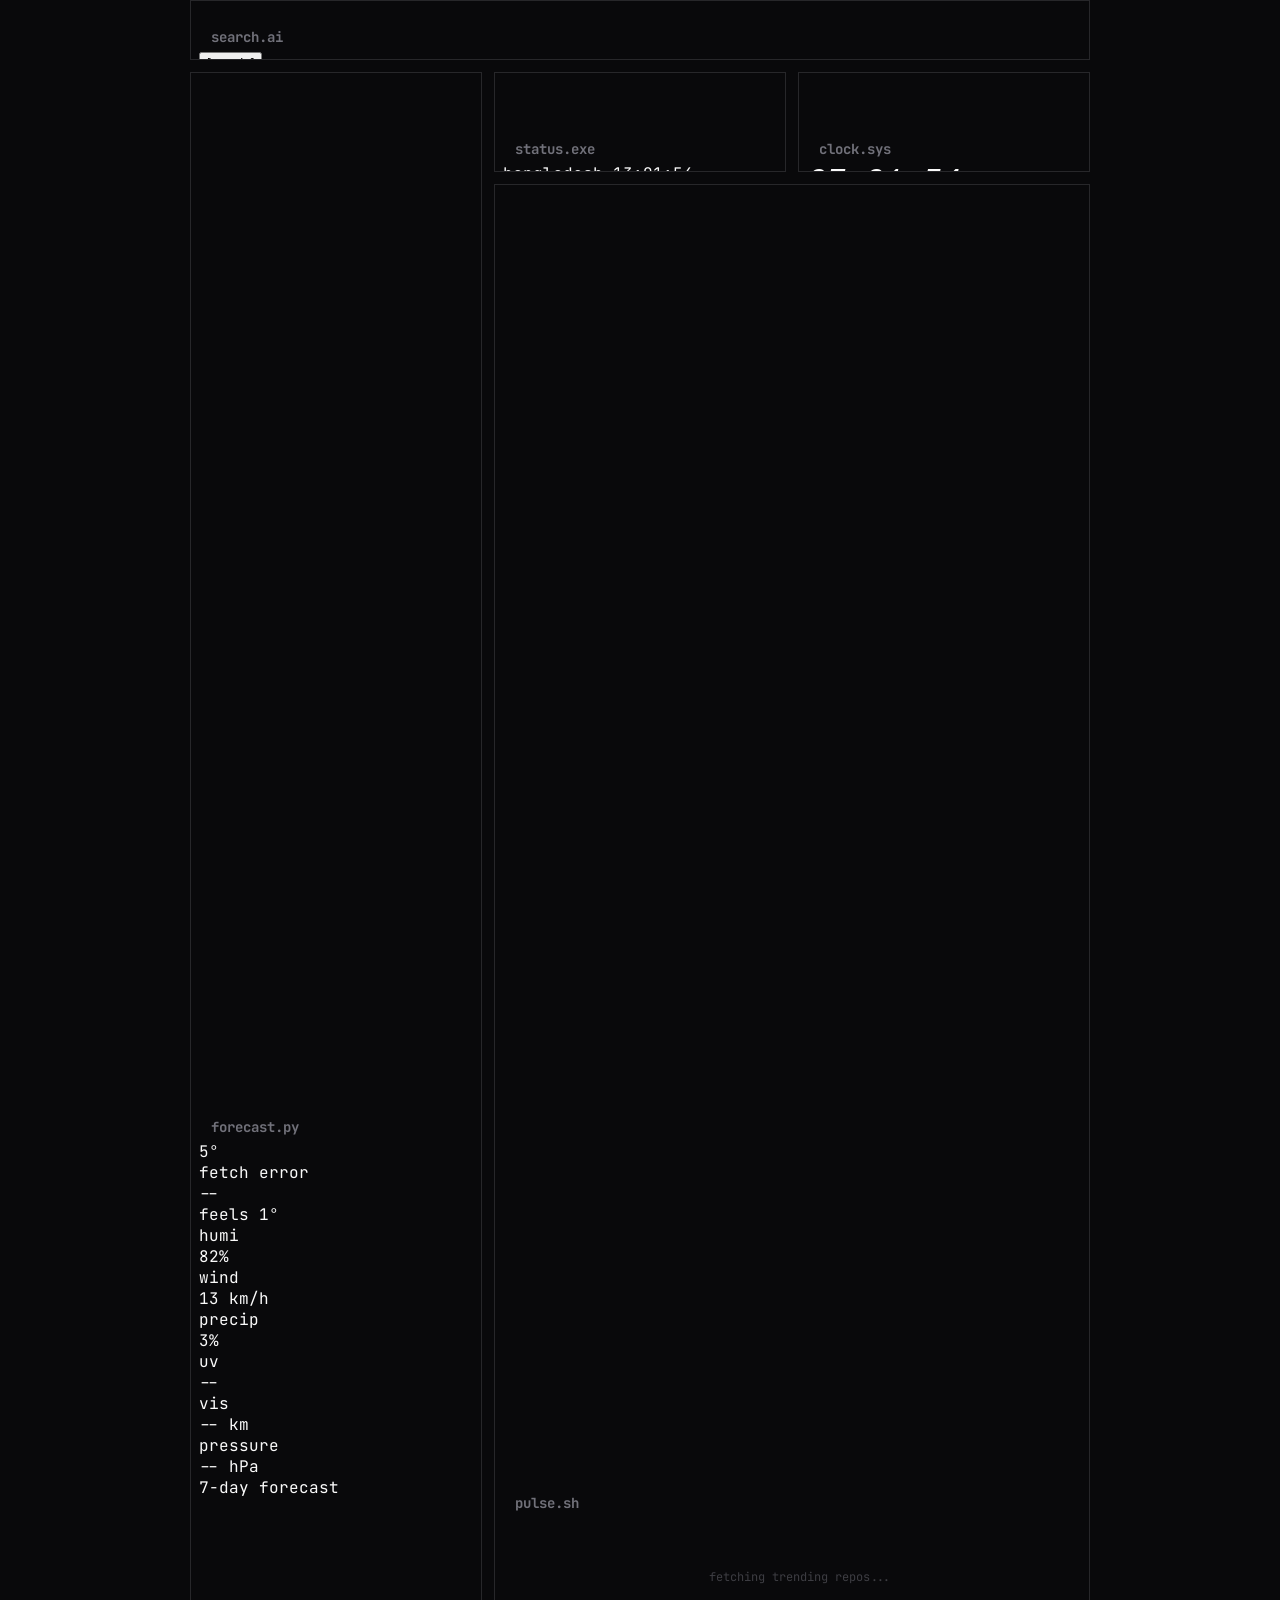
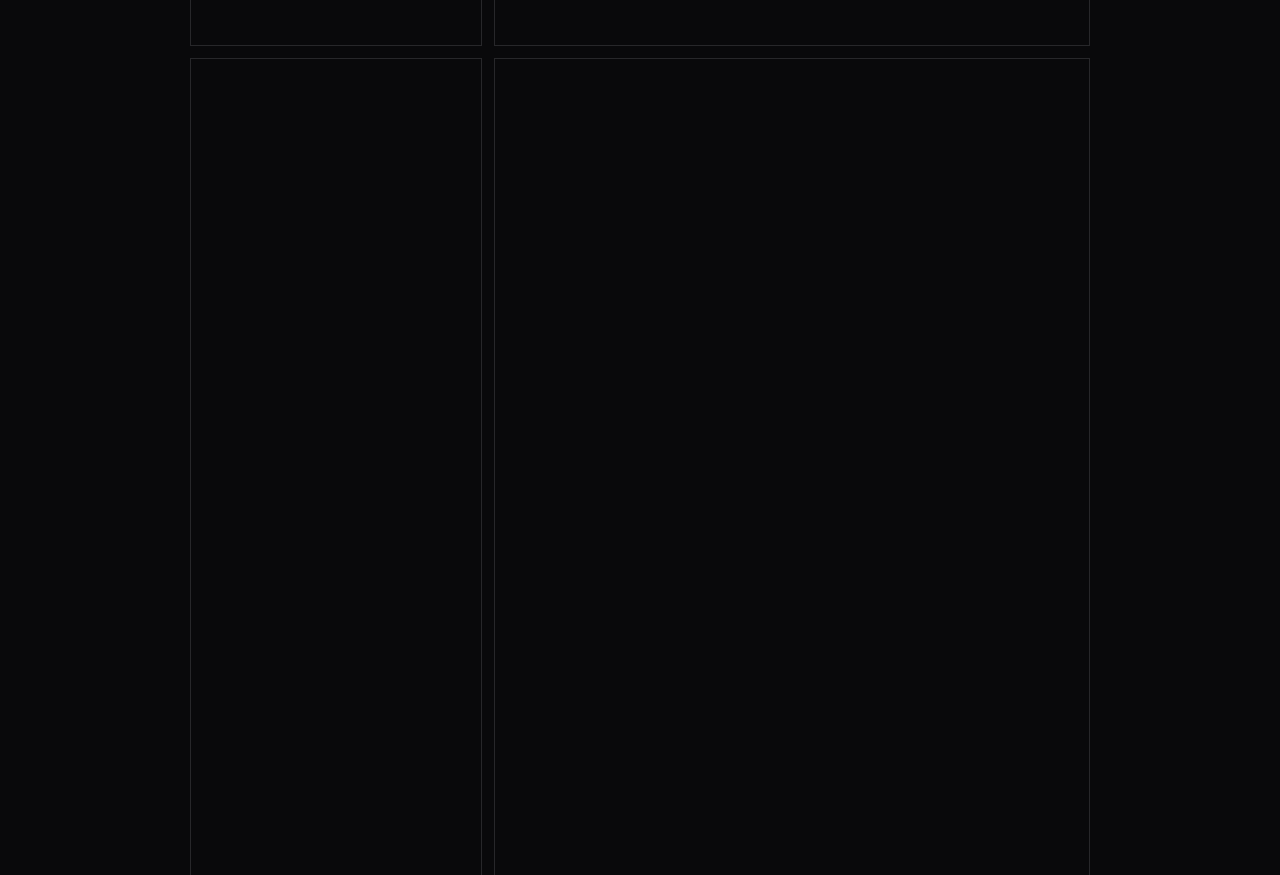
==== commit c23e9148: "Add currency pricing" ====
--- a/index.html
+++ b/index.html
@@ -258,8 +258,21 @@
             </div>
         </div>
 
+        <!-- Market / FX Widget -->
+        <div class="widget widget-rounded widget-glow" style="grid-column: 1; grid-row: 4">
+            <svg class="absolute top-[-1px] left-[-1px] w-full h-full pointer-events-none z-10 overflow-visible">
+                <path class="widget-glow-border" fill="none" stroke="var(--color-accent)" stroke-width="1" />
+            </svg>
+            <div class="widget-title-bar">
+                <div class="widget-title">market.fx</div>
+            </div>
+            <div class="widget-content flex flex-col justify-center px-4 py-3 h-full gap-2" id="fx-container">
+                <div class="text-[var(--color-muted)] text-[10px] font-mono opacity-50">fetching rates...</div>
+            </div>
+        </div>
+
         <!-- Links Widget -->
-        <div class="widget widget-rounded widget-glow" style="grid-column: span 3; grid-row: 4">
+        <div class="widget widget-rounded widget-glow" style="grid-column: 2 / span 2; grid-row: 4">
             <svg class="absolute top-[-1px] left-[-1px] w-full h-full pointer-events-none z-10 overflow-visible">
                 <path class="widget-glow-border" fill="none" stroke="var(--color-accent)" stroke-width="1" />
             </svg>
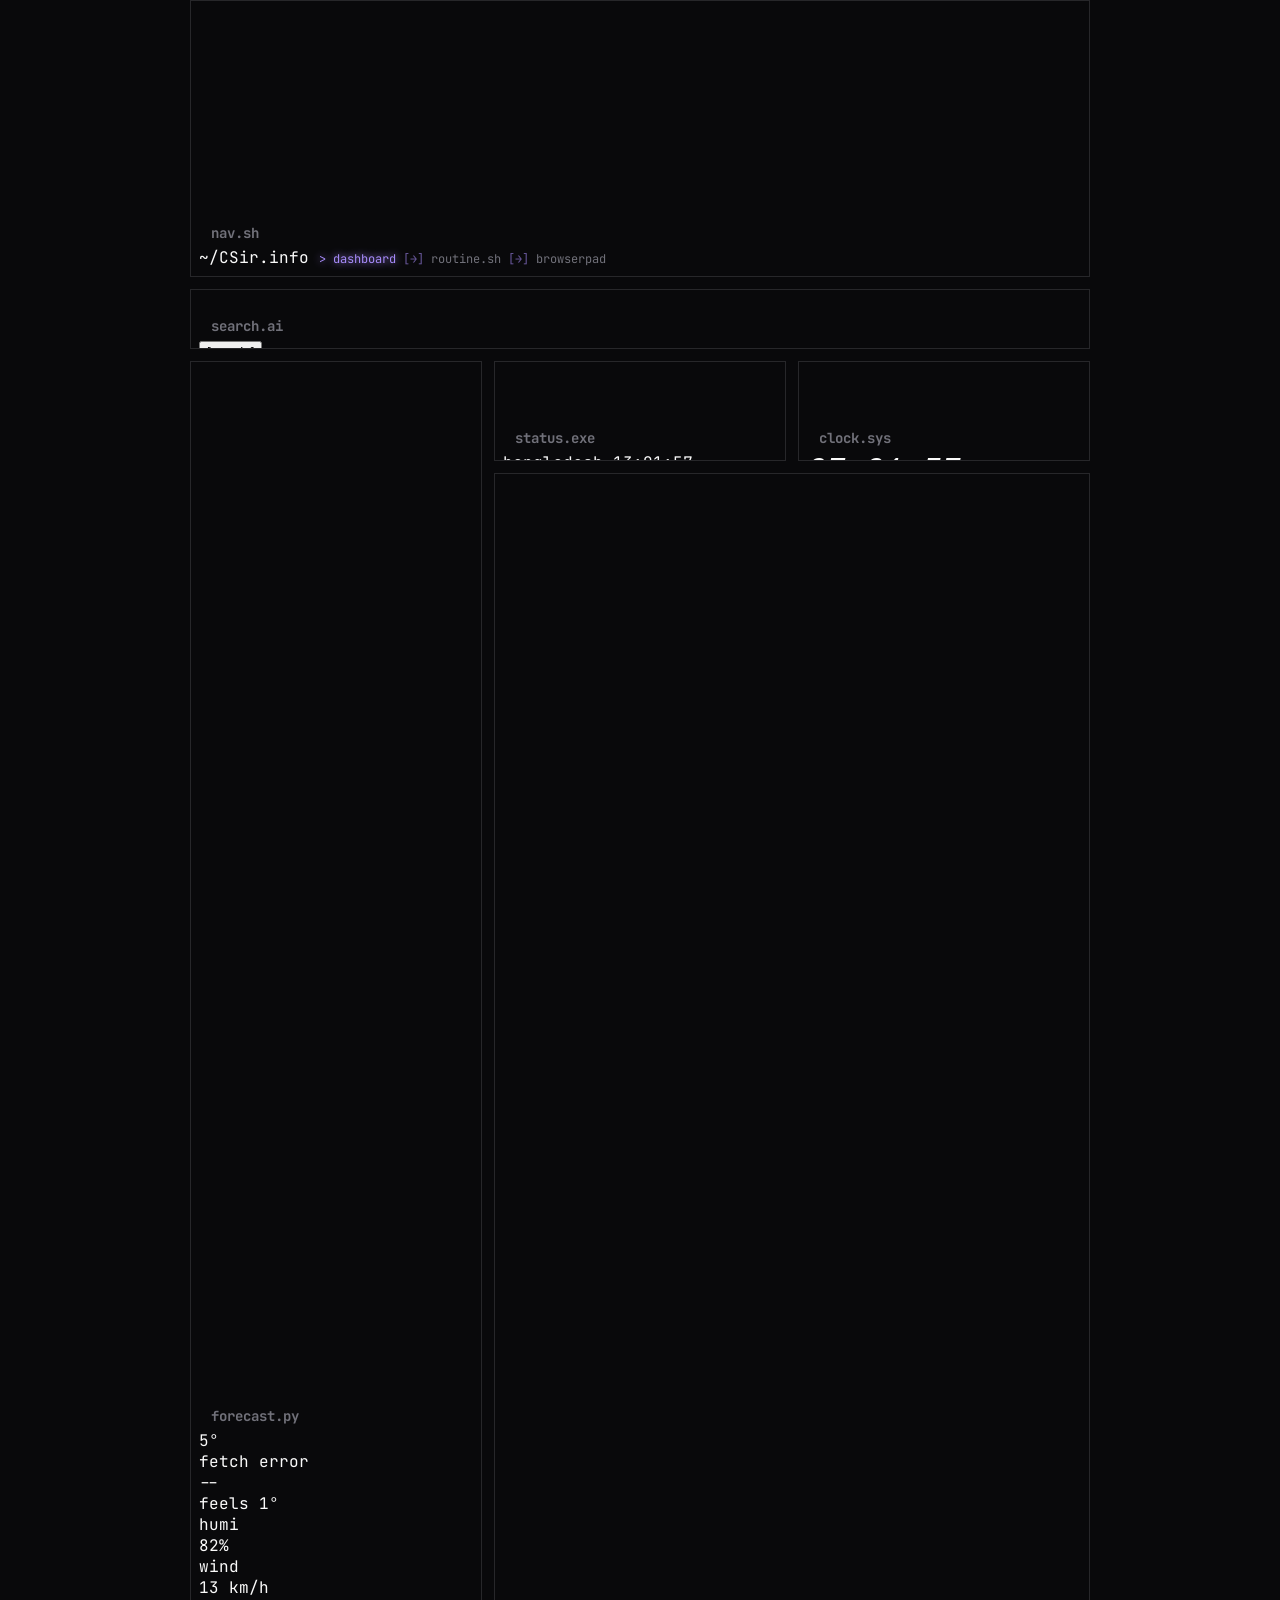
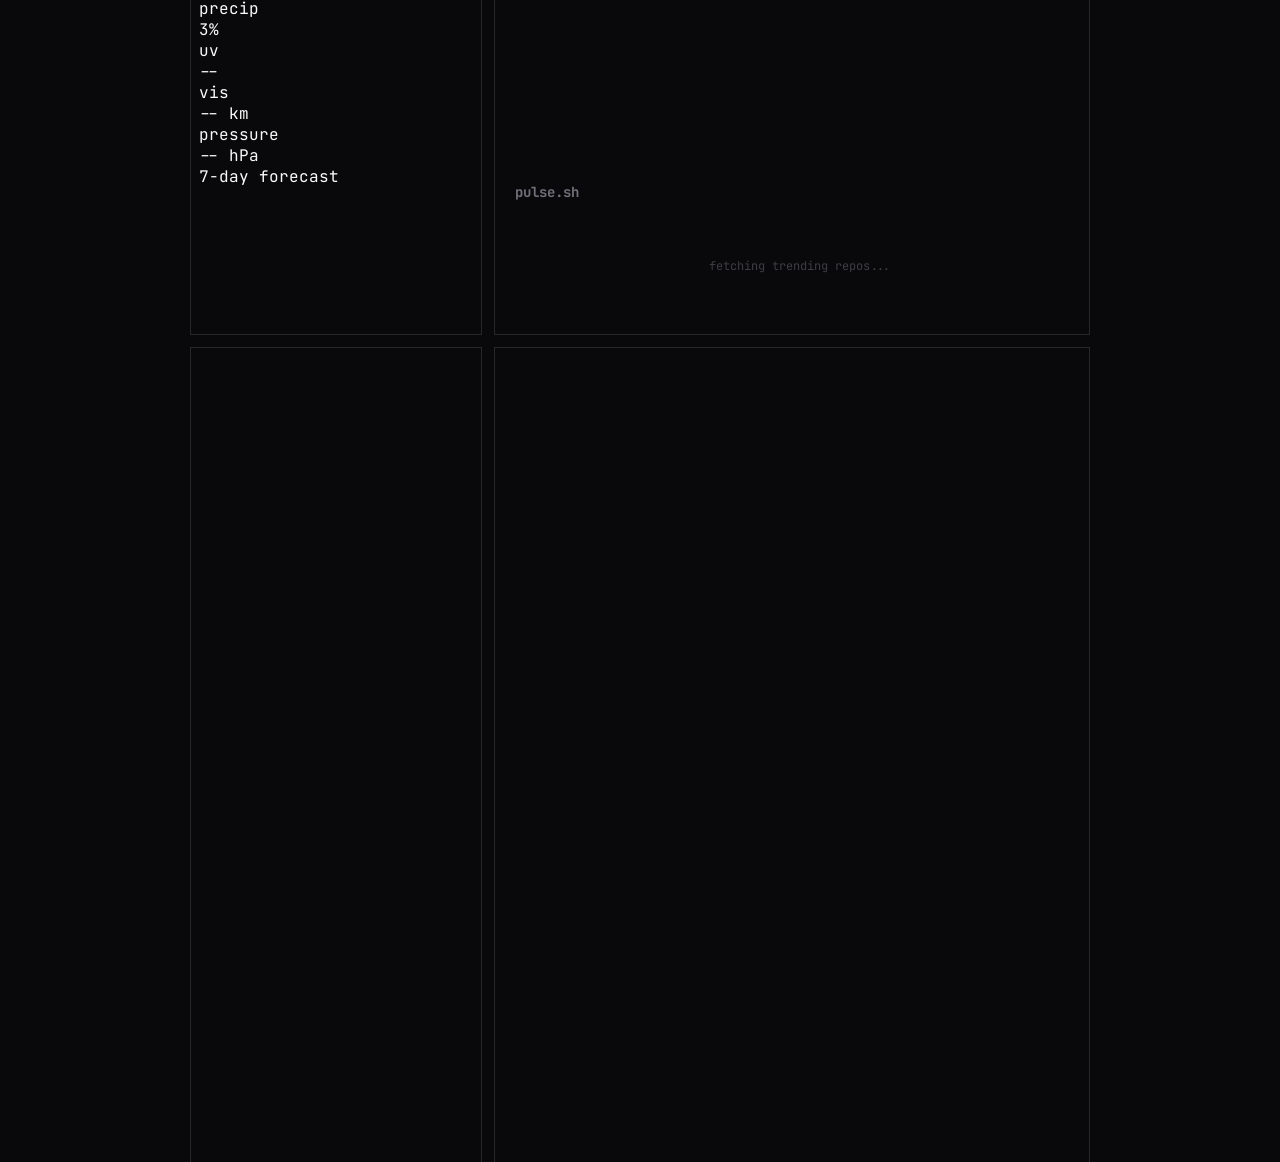
==== commit 02e7ab95: "feat: Add browserpad" ====
--- a/index.html
+++ b/index.html
@@ -48,8 +48,32 @@
 <body class="min-h-screen w-full p-2 text-sm bg-[var(--color-bg)] relative overflow-hidden select-none">
     <!-- Grid Container -->
     <div class="w-full h-[calc(100vh-2rem)] z-10 relative px-2 py-4 grid-container" id="grid-layout">
+        <!-- Nav Widget -->
+        <div class="widget widget-rounded widget-glow" style="grid-column: span 3; grid-row: 1">
+            <svg class="absolute top-[-1px] left-[-1px] w-full h-full pointer-events-none z-10 overflow-visible">
+                <path class="widget-glow-border" fill="none" stroke="var(--color-accent)" stroke-width="1" />
+            </svg>
+            <div class="widget-title-bar">
+                <div class="widget-title">nav.sh</div>
+            </div>
+            <div class="widget-content flex items-center gap-5 px-3 py-2">
+                <span id="attribution" class="text-[var(--color-muted)] opacity-30 hover:opacity-60 cursor-default text-xs font-mono transition-opacity mr-auto select-none">
+                    <span id="attribution-text">~/CSir.info</span>
+                </span>
+                <a href="index.html" class="nav-link current">
+                    <span style="color: var(--color-accent)">&gt;</span> dashboard
+                </a>
+                <a href="routine.html" class="nav-link">
+                    <span style="color: var(--color-accent); opacity: 0.6">[→]</span> routine.sh
+                </a>
+                <a href="browserpad.html" class="nav-link">
+                    <span style="color: var(--color-accent); opacity: 0.6">[→]</span> browserpad
+                </a>
+            </div>
+        </div>
+
         <!-- Search Widget -->
-        <div class="widget widget-rounded widget-glow" style="grid-column: span 3; grid-row: 1">
+        <div class="widget widget-rounded widget-glow" style="grid-column: span 3; grid-row: 2">
             <svg class="absolute top-[-1px] left-[-1px] w-full h-full pointer-events-none z-10 overflow-visible">
                 <path class="widget-glow-border" fill="none" stroke="var(--color-accent)" stroke-width="1" />
             </svg>
@@ -81,7 +105,7 @@
         </div>
 
         <!-- Weather Widget -->
-        <div class="widget widget-rounded widget-glow" style="grid-column: 1; grid-row: 2 / span 2">
+        <div class="widget widget-rounded widget-glow" style="grid-column: 1; grid-row: 3 / span 2">
             <svg class="absolute top-[-1px] left-[-1px] w-full h-full pointer-events-none z-10 overflow-visible">
                 <path class="widget-glow-border" fill="none" stroke="var(--color-accent)" stroke-width="1" />
             </svg>
@@ -149,7 +173,7 @@
         </div>
 
         <!-- Status Widget -->
-        <div class="widget widget-rounded widget-glow" style="grid-column: 2; grid-row: 2">
+        <div class="widget widget-rounded widget-glow" style="grid-column: 2; grid-row: 3">
             <svg class="absolute top-[-1px] left-[-1px] w-full h-full pointer-events-none z-10 overflow-visible">
                 <path class="widget-glow-border" fill="none" stroke="var(--color-accent)" stroke-width="1" />
             </svg>
@@ -176,7 +200,7 @@
         </div>
 
         <!-- Clock Widget -->
-        <div class="widget widget-rounded widget-glow" style="grid-column: 3; grid-row: 2">
+        <div class="widget widget-rounded widget-glow" style="grid-column: 3; grid-row: 3">
             <svg class="absolute top-[-1px] left-[-1px] w-full h-full pointer-events-none z-10 overflow-visible">
                 <path class="widget-glow-border" fill="none" stroke="var(--color-accent)" stroke-width="1" />
             </svg>
@@ -206,7 +230,7 @@
         </div>
 
         <!-- GitHub Trending Widget -->
-        <div class="widget widget-rounded widget-glow" style="grid-column: 2 / span 2; grid-row: 3">
+        <div class="widget widget-rounded widget-glow" style="grid-column: 2 / span 2; grid-row: 4">
             <svg class="absolute top-[-1px] left-[-1px] w-full h-full pointer-events-none z-10 overflow-visible">
                 <path class="widget-glow-border" fill="none" stroke="var(--color-accent)" stroke-width="1" />
             </svg>
@@ -259,7 +283,7 @@
         </div>
 
         <!-- Market / FX Widget -->
-        <div class="widget widget-rounded widget-glow" style="grid-column: 1; grid-row: 4">
+        <div class="widget widget-rounded widget-glow" style="grid-column: 1; grid-row: 5">
             <svg class="absolute top-[-1px] left-[-1px] w-full h-full pointer-events-none z-10 overflow-visible">
                 <path class="widget-glow-border" fill="none" stroke="var(--color-accent)" stroke-width="1" />
             </svg>
@@ -272,7 +296,7 @@
         </div>
 
         <!-- Links Widget -->
-        <div class="widget widget-rounded widget-glow" style="grid-column: 2 / span 2; grid-row: 4">
+        <div class="widget widget-rounded widget-glow" style="grid-column: 2 / span 2; grid-row: 5">
             <svg class="absolute top-[-1px] left-[-1px] w-full h-full pointer-events-none z-10 overflow-visible">
                 <path class="widget-glow-border" fill="none" stroke="var(--color-accent)" stroke-width="1" />
             </svg>
@@ -285,19 +309,21 @@
         </div>
 
         <!-- Hacker News Feed Widget -->
-        <div class="widget widget-rounded widget-glow" style="grid-column: span 3; grid-row: 5;">
+        <div class="widget widget-rounded widget-glow" style="grid-column: span 3; grid-row: 6;">
             <svg class="absolute top-[-1px] left-[-1px] w-full h-full pointer-events-none z-10 overflow-visible">
                 <path class="widget-glow-border" fill="none" stroke="var(--color-accent)" stroke-width="1" />
             </svg>
             <div class="widget-title-bar">
                 <div class="widget-title">feed.rss</div>
             </div>
-            <div class="widget-content p-0">
+            <div class="widget-content flex flex-col p-0">
+                <div class="flex items-center gap-2 px-3 py-1.5 border-b border-[var(--color-border)]">
+                    <button onclick="switchFeedTab('hn')" id="feed-tab-hn" class="feed-tab active">[hn]</button>
+                    <button onclick="switchFeedTab('security')" id="feed-tab-security" class="feed-tab">[security]</button>
+                    <button onclick="switchFeedTab('tech')" id="feed-tab-tech" class="feed-tab">[tech]</button>
+                </div>
                 <div id="hn-feed" class="hn-feed">
-                    <!-- Stories loaded by JS -->
-                    <div class="hn-loading">
-                        <span class="hn-loading-text">fetching stories...</span>
-                    </div>
+                    <div class="hn-loading"><span class="hn-loading-text">fetching stories...</span></div>
                 </div>
             </div>
         </div>
--- a/style.css
+++ b/style.css
@@ -39,6 +39,11 @@
 /* progressive border color on hover — SVG stroke-dash along perimeter from top-left */
 .widget-glow {
     position: relative;
+    transition: border-color 300ms ease;
+}
+
+.widget-glow:hover {
+    border-color: color-mix(in srgb, var(--color-accent) 30%, var(--color-border));
 }
 
 .widget-glow-border {
@@ -257,7 +262,7 @@
 .grid-container {
     display: grid;
     grid-template-columns: repeat(3, 1fr);
-    grid-template-rows: 60px 100px minmax(120px, auto) auto minmax(180px, auto);
+    grid-template-rows: auto 60px 100px minmax(120px, auto) auto minmax(180px, auto);
     gap: 12px;
     width: 100%;
     max-width: 900px;
@@ -625,6 +630,37 @@
     }
 }
 
+/* Feed tabs */
+.feed-tab {
+    background: transparent;
+    border: none;
+    color: var(--color-muted);
+    font-family: "JetBrains Mono", monospace;
+    font-size: 0.68rem;
+    cursor: pointer;
+    padding: 2px 4px;
+    transition: color 0.2s;
+    opacity: 0.5;
+}
+.feed-tab:hover { color: var(--color-fg); opacity: 1; }
+.feed-tab.active { color: var(--color-accent); opacity: 1; }
+
+/* ── nav.sh navigation links ── */
+.nav-link {
+    color: var(--color-muted);
+    font-size: 0.75rem;
+    font-family: "JetBrains Mono", monospace;
+    text-decoration: none;
+    transition: color 0.2s;
+}
+
+.nav-link:hover { color: var(--color-fg); }
+
+.nav-link.current {
+    color: var(--color-accent);
+    text-shadow: 0 0 8px var(--color-accent);
+}
+
 /* Error state */
 .hn-error {
     display: flex;
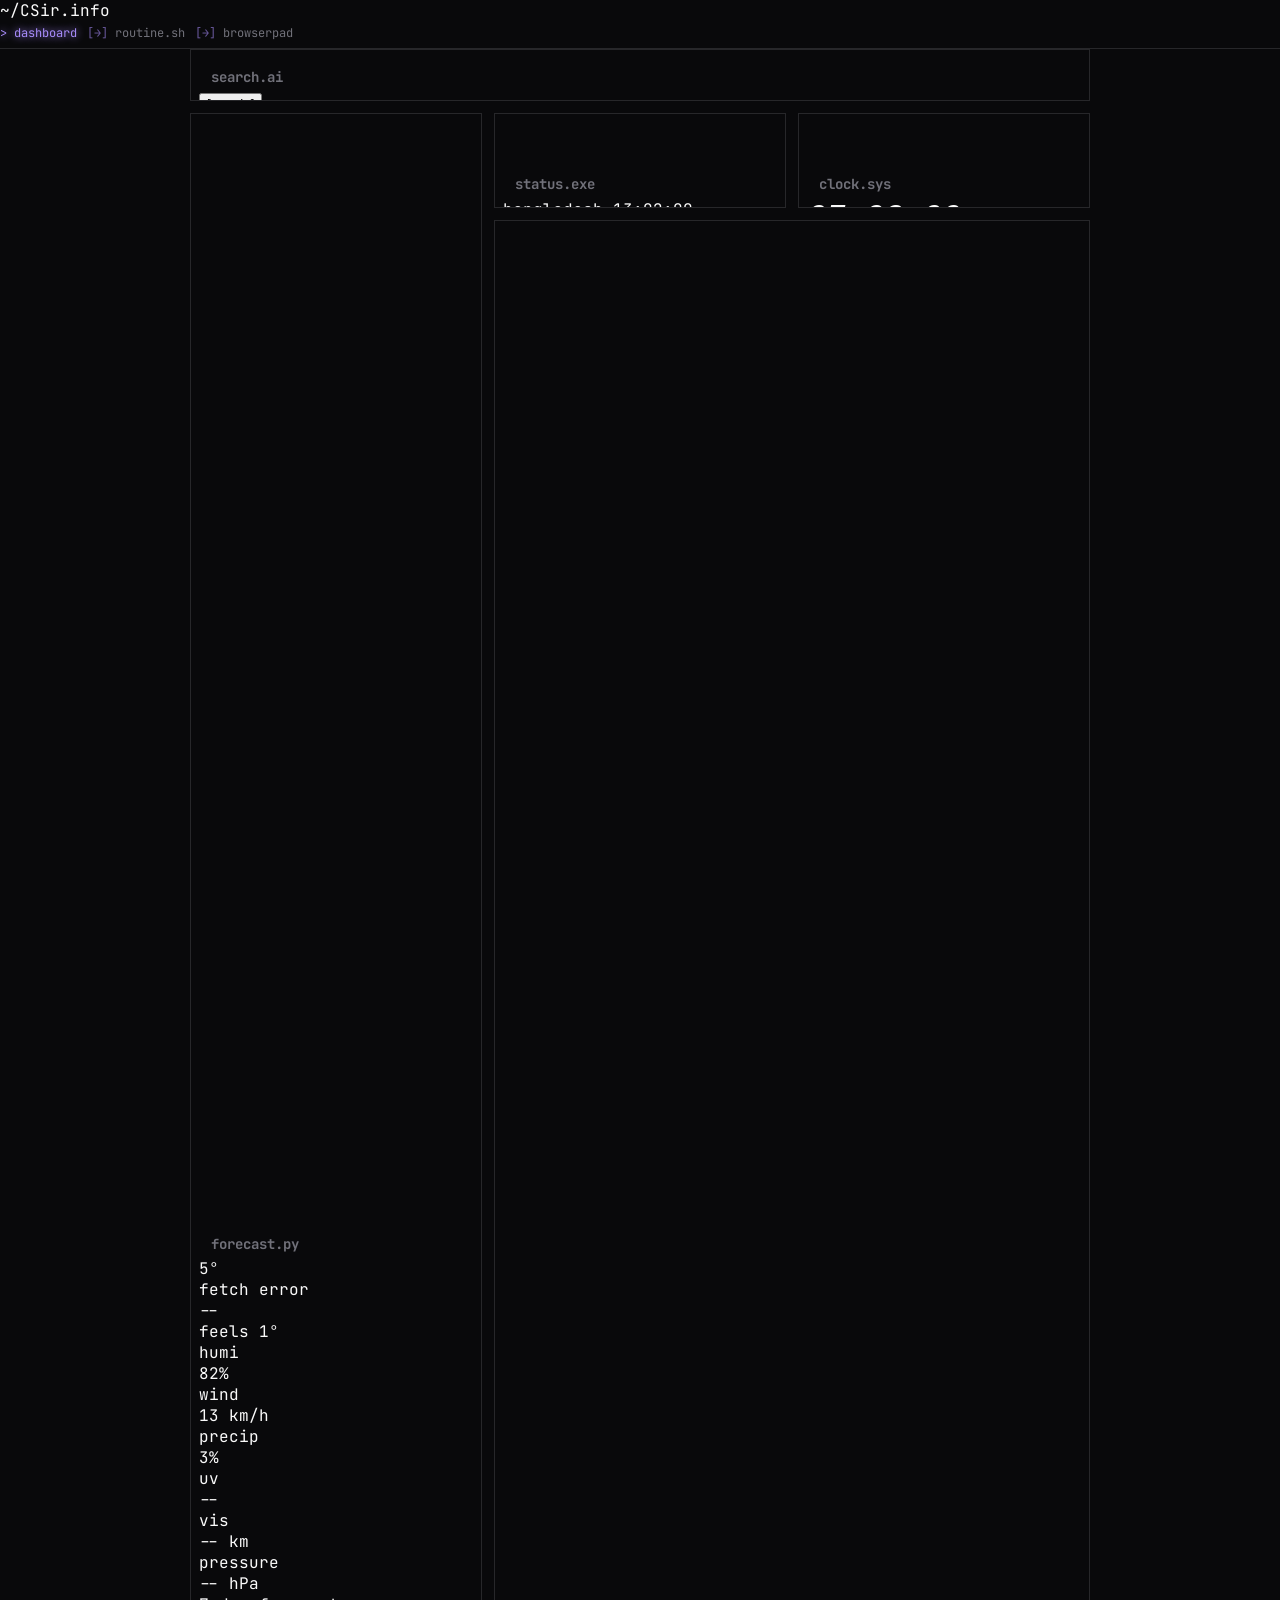
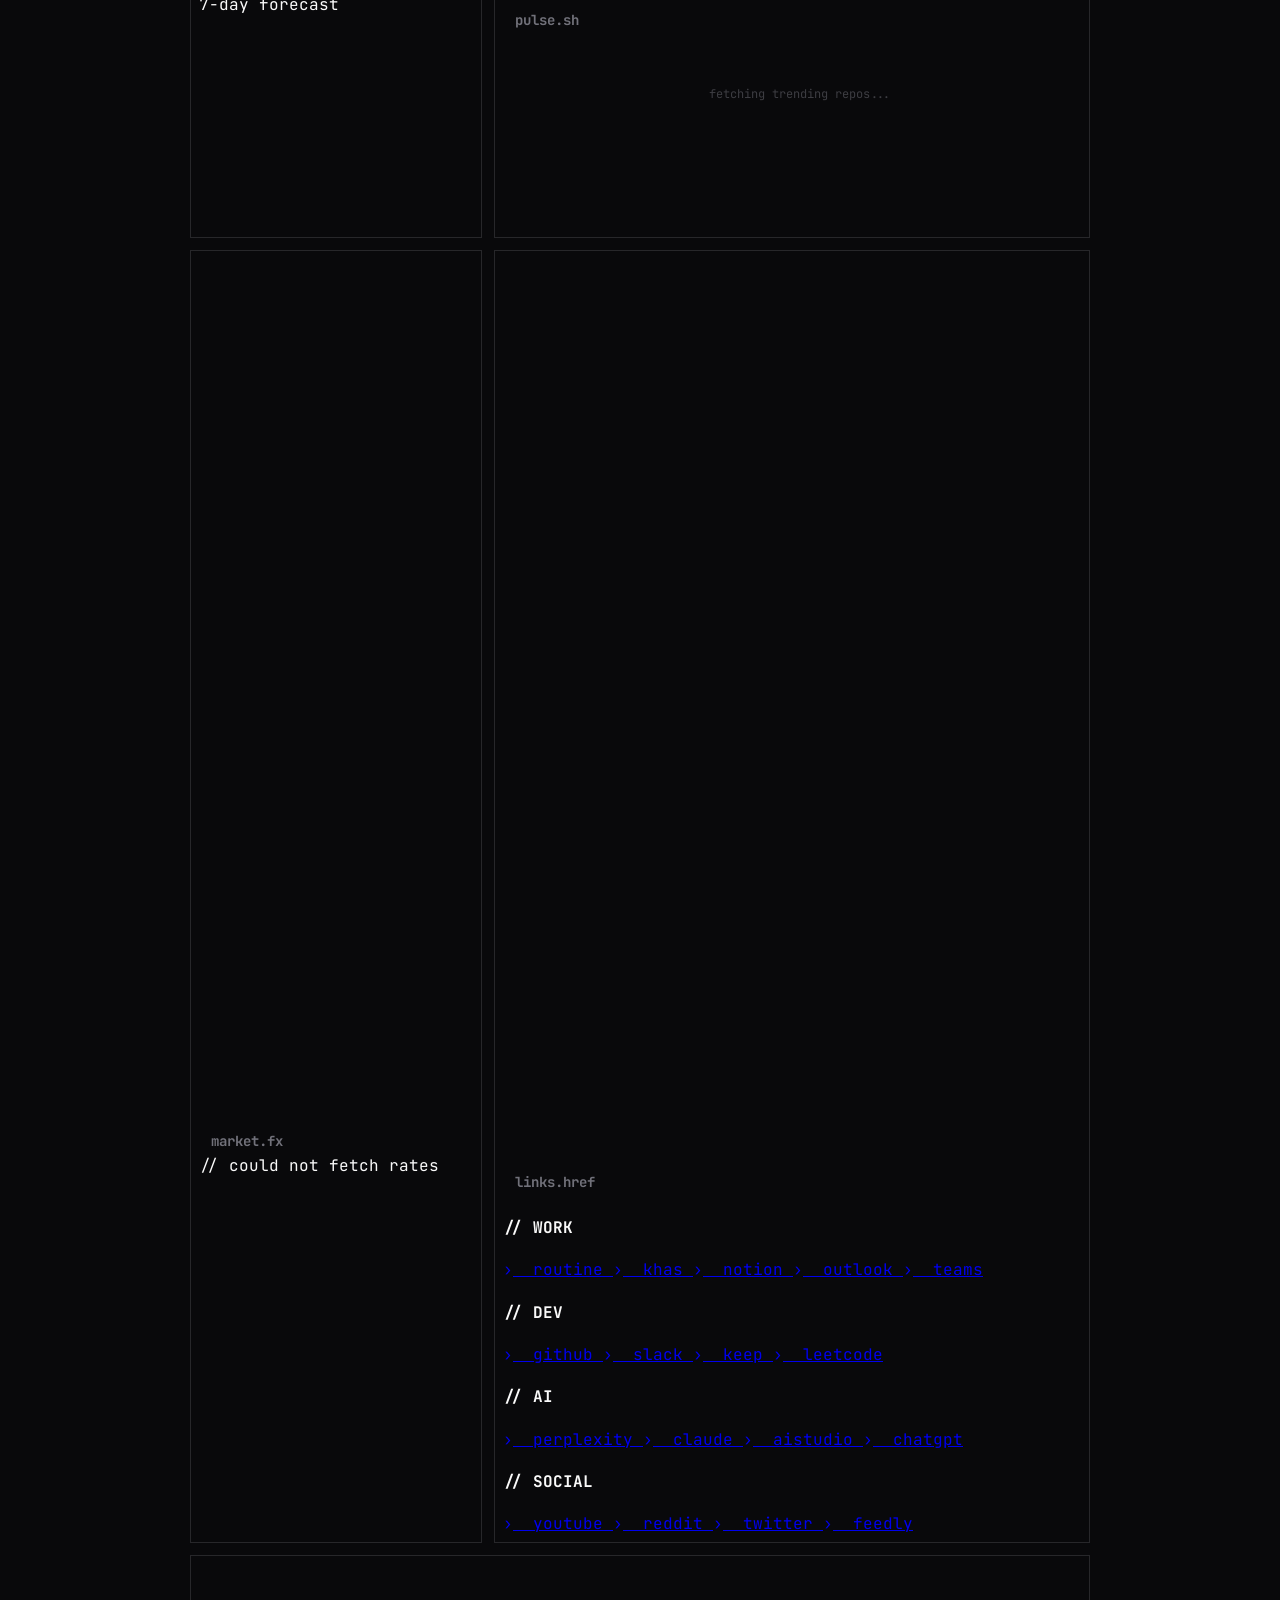
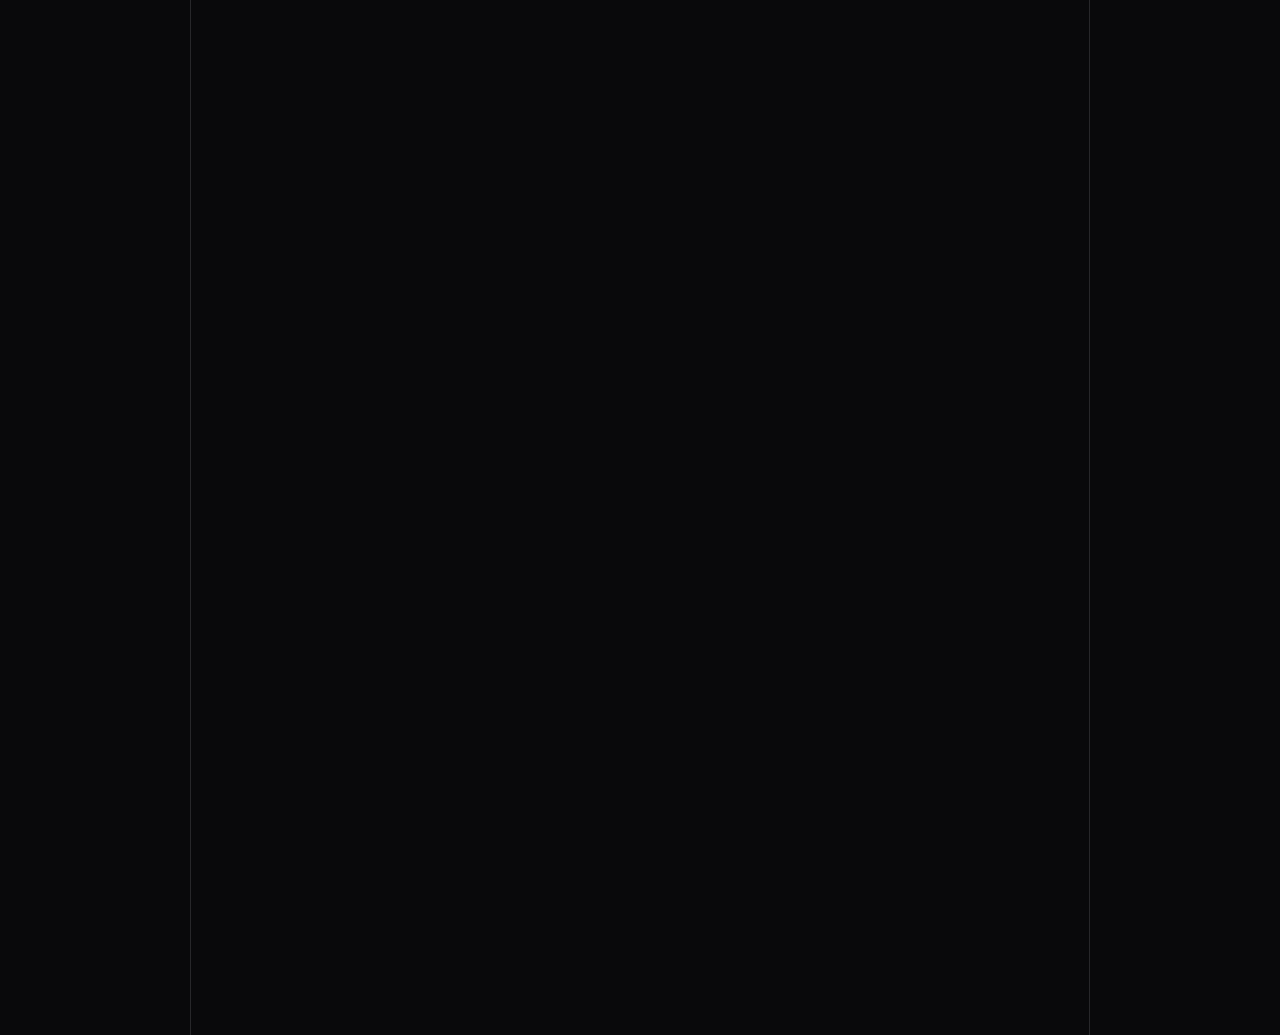
==== commit 4cda5b83: "add browserpad" ====
--- a/index.html
+++ b/index.html
@@ -45,35 +45,23 @@
     <link rel="stylesheet" href="style.css" />
 </head>
 
-<body class="min-h-screen w-full p-2 text-sm bg-[var(--color-bg)] relative overflow-hidden select-none">
+<body class="w-full h-screen p-2 text-sm bg-[var(--color-bg)] overflow-hidden flex flex-col gap-2 select-none">
+    <!-- Slim Horizontal Nav Bar -->
+    <div class="flex items-center justify-between px-2 shrink-0 font-mono text-xs" style="border-bottom: 1px solid var(--color-border); padding-bottom: 0.35rem;">
+        <span id="attribution" class="text-[var(--color-muted)] opacity-30 hover:opacity-60 cursor-default transition-opacity duration-200">
+            <span id="attribution-text">~/CSir.info</span>
+        </span>
+        <nav class="flex items-center gap-4">
+            <a href="index.html" class="nav-link current"><span style="color: var(--color-accent)">&gt;</span> dashboard</a>
+            <a href="routine.html" class="nav-link"><span style="color: var(--color-accent); opacity: 0.6">[→]</span> routine.sh</a>
+            <a href="browserpad.html" class="nav-link"><span style="color: var(--color-accent); opacity: 0.6">[→]</span> browserpad</a>
+        </nav>
+    </div>
+
     <!-- Grid Container -->
-    <div class="w-full h-[calc(100vh-2rem)] z-10 relative px-2 py-4 grid-container" id="grid-layout">
-        <!-- Nav Widget -->
+    <div class="w-full flex-1 min-h-0 z-10 relative px-2 py-3 grid-container" id="grid-layout">
+        <!-- Search Widget -->
         <div class="widget widget-rounded widget-glow" style="grid-column: span 3; grid-row: 1">
-            <svg class="absolute top-[-1px] left-[-1px] w-full h-full pointer-events-none z-10 overflow-visible">
-                <path class="widget-glow-border" fill="none" stroke="var(--color-accent)" stroke-width="1" />
-            </svg>
-            <div class="widget-title-bar">
-                <div class="widget-title">nav.sh</div>
-            </div>
-            <div class="widget-content flex items-center gap-5 px-3 py-2">
-                <span id="attribution" class="text-[var(--color-muted)] opacity-30 hover:opacity-60 cursor-default text-xs font-mono transition-opacity mr-auto select-none">
-                    <span id="attribution-text">~/CSir.info</span>
-                </span>
-                <a href="index.html" class="nav-link current">
-                    <span style="color: var(--color-accent)">&gt;</span> dashboard
-                </a>
-                <a href="routine.html" class="nav-link">
-                    <span style="color: var(--color-accent); opacity: 0.6">[→]</span> routine.sh
-                </a>
-                <a href="browserpad.html" class="nav-link">
-                    <span style="color: var(--color-accent); opacity: 0.6">[→]</span> browserpad
-                </a>
-            </div>
-        </div>
-
-        <!-- Search Widget -->
-        <div class="widget widget-rounded widget-glow" style="grid-column: span 3; grid-row: 2">
             <svg class="absolute top-[-1px] left-[-1px] w-full h-full pointer-events-none z-10 overflow-visible">
                 <path class="widget-glow-border" fill="none" stroke="var(--color-accent)" stroke-width="1" />
             </svg>
@@ -105,7 +93,7 @@
         </div>
 
         <!-- Weather Widget -->
-        <div class="widget widget-rounded widget-glow" style="grid-column: 1; grid-row: 3 / span 2">
+        <div class="widget widget-rounded widget-glow" style="grid-column: 1; grid-row: 2 / span 2">
             <svg class="absolute top-[-1px] left-[-1px] w-full h-full pointer-events-none z-10 overflow-visible">
                 <path class="widget-glow-border" fill="none" stroke="var(--color-accent)" stroke-width="1" />
             </svg>
@@ -173,7 +161,7 @@
         </div>
 
         <!-- Status Widget -->
-        <div class="widget widget-rounded widget-glow" style="grid-column: 2; grid-row: 3">
+        <div class="widget widget-rounded widget-glow" style="grid-column: 2; grid-row: 2">
             <svg class="absolute top-[-1px] left-[-1px] w-full h-full pointer-events-none z-10 overflow-visible">
                 <path class="widget-glow-border" fill="none" stroke="var(--color-accent)" stroke-width="1" />
             </svg>
@@ -200,7 +188,7 @@
         </div>
 
         <!-- Clock Widget -->
-        <div class="widget widget-rounded widget-glow" style="grid-column: 3; grid-row: 3">
+        <div class="widget widget-rounded widget-glow" style="grid-column: 3; grid-row: 2">
             <svg class="absolute top-[-1px] left-[-1px] w-full h-full pointer-events-none z-10 overflow-visible">
                 <path class="widget-glow-border" fill="none" stroke="var(--color-accent)" stroke-width="1" />
             </svg>
@@ -230,7 +218,7 @@
         </div>
 
         <!-- GitHub Trending Widget -->
-        <div class="widget widget-rounded widget-glow" style="grid-column: 2 / span 2; grid-row: 4">
+        <div class="widget widget-rounded widget-glow" style="grid-column: 2 / span 2; grid-row: 3">
             <svg class="absolute top-[-1px] left-[-1px] w-full h-full pointer-events-none z-10 overflow-visible">
                 <path class="widget-glow-border" fill="none" stroke="var(--color-accent)" stroke-width="1" />
             </svg>
@@ -283,7 +271,7 @@
         </div>
 
         <!-- Market / FX Widget -->
-        <div class="widget widget-rounded widget-glow" style="grid-column: 1; grid-row: 5">
+        <div class="widget widget-rounded widget-glow" style="grid-column: 1; grid-row: 4">
             <svg class="absolute top-[-1px] left-[-1px] w-full h-full pointer-events-none z-10 overflow-visible">
                 <path class="widget-glow-border" fill="none" stroke="var(--color-accent)" stroke-width="1" />
             </svg>
@@ -296,7 +284,7 @@
         </div>
 
         <!-- Links Widget -->
-        <div class="widget widget-rounded widget-glow" style="grid-column: 2 / span 2; grid-row: 5">
+        <div class="widget widget-rounded widget-glow" style="grid-column: 2 / span 2; grid-row: 4">
             <svg class="absolute top-[-1px] left-[-1px] w-full h-full pointer-events-none z-10 overflow-visible">
                 <path class="widget-glow-border" fill="none" stroke="var(--color-accent)" stroke-width="1" />
             </svg>
@@ -309,7 +297,7 @@
         </div>
 
         <!-- Hacker News Feed Widget -->
-        <div class="widget widget-rounded widget-glow" style="grid-column: span 3; grid-row: 6;">
+        <div class="widget widget-rounded widget-glow" style="grid-column: span 3; grid-row: 5;">
             <svg class="absolute top-[-1px] left-[-1px] w-full h-full pointer-events-none z-10 overflow-visible">
                 <path class="widget-glow-border" fill="none" stroke="var(--color-accent)" stroke-width="1" />
             </svg>
--- a/style.css
+++ b/style.css
@@ -262,7 +262,7 @@
 .grid-container {
     display: grid;
     grid-template-columns: repeat(3, 1fr);
-    grid-template-rows: auto 60px 100px minmax(120px, auto) auto minmax(180px, auto);
+    grid-template-rows: 52px 95px minmax(110px, 1fr) auto minmax(220px, 2fr);
     gap: 12px;
     width: 100%;
     max-width: 900px;
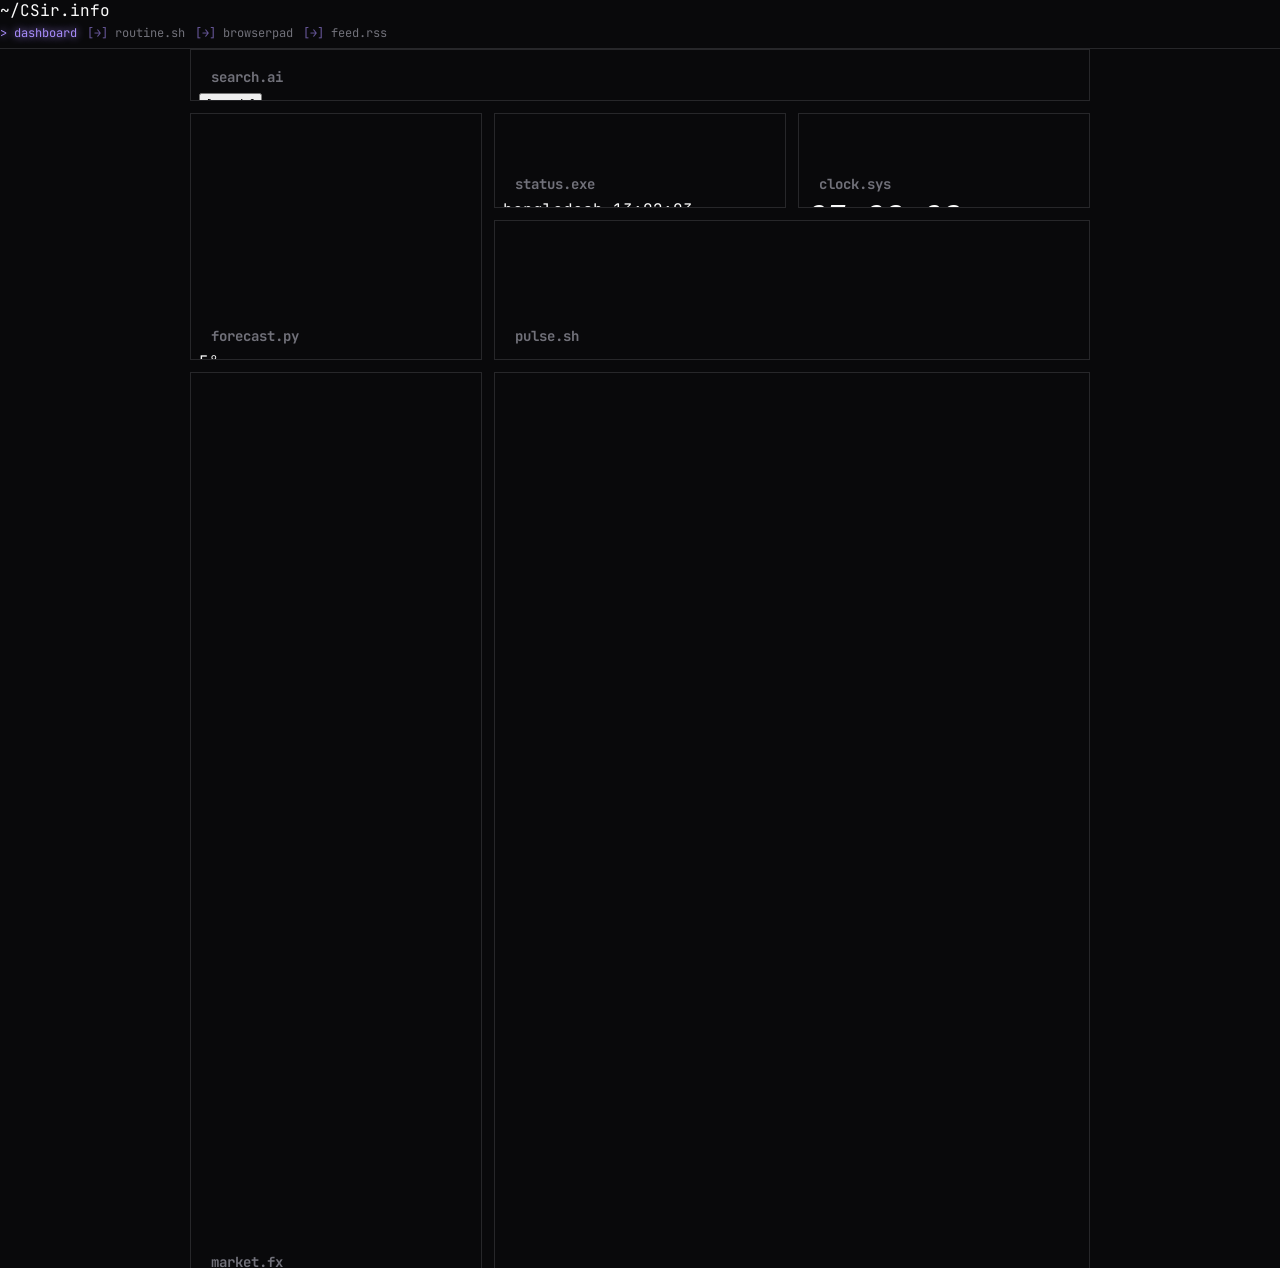
==== commit 3a97a835: "feat: Seperated feed from main" ====
--- a/index.html
+++ b/index.html
@@ -45,7 +45,7 @@
     <link rel="stylesheet" href="style.css" />
 </head>
 
-<body class="w-full h-screen p-2 text-sm bg-[var(--color-bg)] overflow-hidden flex flex-col gap-2 select-none">
+<body class="w-full min-h-screen p-2 text-sm bg-[var(--color-bg)] overflow-y-auto flex flex-col gap-2 select-none">
     <!-- Slim Horizontal Nav Bar -->
     <div class="flex items-center justify-between px-2 shrink-0 font-mono text-xs" style="border-bottom: 1px solid var(--color-border); padding-bottom: 0.35rem;">
         <span id="attribution" class="text-[var(--color-muted)] opacity-30 hover:opacity-60 cursor-default transition-opacity duration-200">
@@ -55,11 +55,12 @@
             <a href="index.html" class="nav-link current"><span style="color: var(--color-accent)">&gt;</span> dashboard</a>
             <a href="routine.html" class="nav-link"><span style="color: var(--color-accent); opacity: 0.6">[→]</span> routine.sh</a>
             <a href="browserpad.html" class="nav-link"><span style="color: var(--color-accent); opacity: 0.6">[→]</span> browserpad</a>
+            <a href="feed.html" class="nav-link"><span style="color: var(--color-accent); opacity: 0.6">[→]</span> feed.rss</a>
         </nav>
     </div>
 
     <!-- Grid Container -->
-    <div class="w-full flex-1 min-h-0 z-10 relative px-2 py-3 grid-container" id="grid-layout">
+    <div class="w-full z-10 relative px-2 py-3 grid-container" id="grid-layout">
         <!-- Search Widget -->
         <div class="widget widget-rounded widget-glow" style="grid-column: span 3; grid-row: 1">
             <svg class="absolute top-[-1px] left-[-1px] w-full h-full pointer-events-none z-10 overflow-visible">
@@ -149,14 +150,6 @@
                     </div>
                 </div>
 
-                <!-- Daily Forecast -->
-                <div class="border-t border-[var(--color-border)] pt-3 mt-auto">
-                    <div class="text-[10px] text-[var(--color-muted)] uppercase tracking-wider mb-2">7-day forecast
-                    </div>
-                    <div id="weather-daily-forecast" class="space-y-1.5 text-xs font-mono">
-                        <!-- Daily forecast items will be inserted here -->
-                    </div>
-                </div>
             </div>
         </div>
 
@@ -296,25 +289,6 @@
             </div>
         </div>
 
-        <!-- Hacker News Feed Widget -->
-        <div class="widget widget-rounded widget-glow" style="grid-column: span 3; grid-row: 5;">
-            <svg class="absolute top-[-1px] left-[-1px] w-full h-full pointer-events-none z-10 overflow-visible">
-                <path class="widget-glow-border" fill="none" stroke="var(--color-accent)" stroke-width="1" />
-            </svg>
-            <div class="widget-title-bar">
-                <div class="widget-title">feed.rss</div>
-            </div>
-            <div class="widget-content flex flex-col p-0">
-                <div class="flex items-center gap-2 px-3 py-1.5 border-b border-[var(--color-border)]">
-                    <button onclick="switchFeedTab('hn')" id="feed-tab-hn" class="feed-tab active">[hn]</button>
-                    <button onclick="switchFeedTab('security')" id="feed-tab-security" class="feed-tab">[security]</button>
-                    <button onclick="switchFeedTab('tech')" id="feed-tab-tech" class="feed-tab">[tech]</button>
-                </div>
-                <div id="hn-feed" class="hn-feed">
-                    <div class="hn-loading"><span class="hn-loading-text">fetching stories...</span></div>
-                </div>
-            </div>
-        </div>
     </div>
 
     <!-- Scripts -->
--- a/style.css
+++ b/style.css
@@ -262,7 +262,7 @@
 .grid-container {
     display: grid;
     grid-template-columns: repeat(3, 1fr);
-    grid-template-rows: 52px 95px minmax(110px, 1fr) auto minmax(220px, 2fr);
+    grid-template-rows: 52px 95px 140px auto;
     gap: 12px;
     width: 100%;
     max-width: 900px;
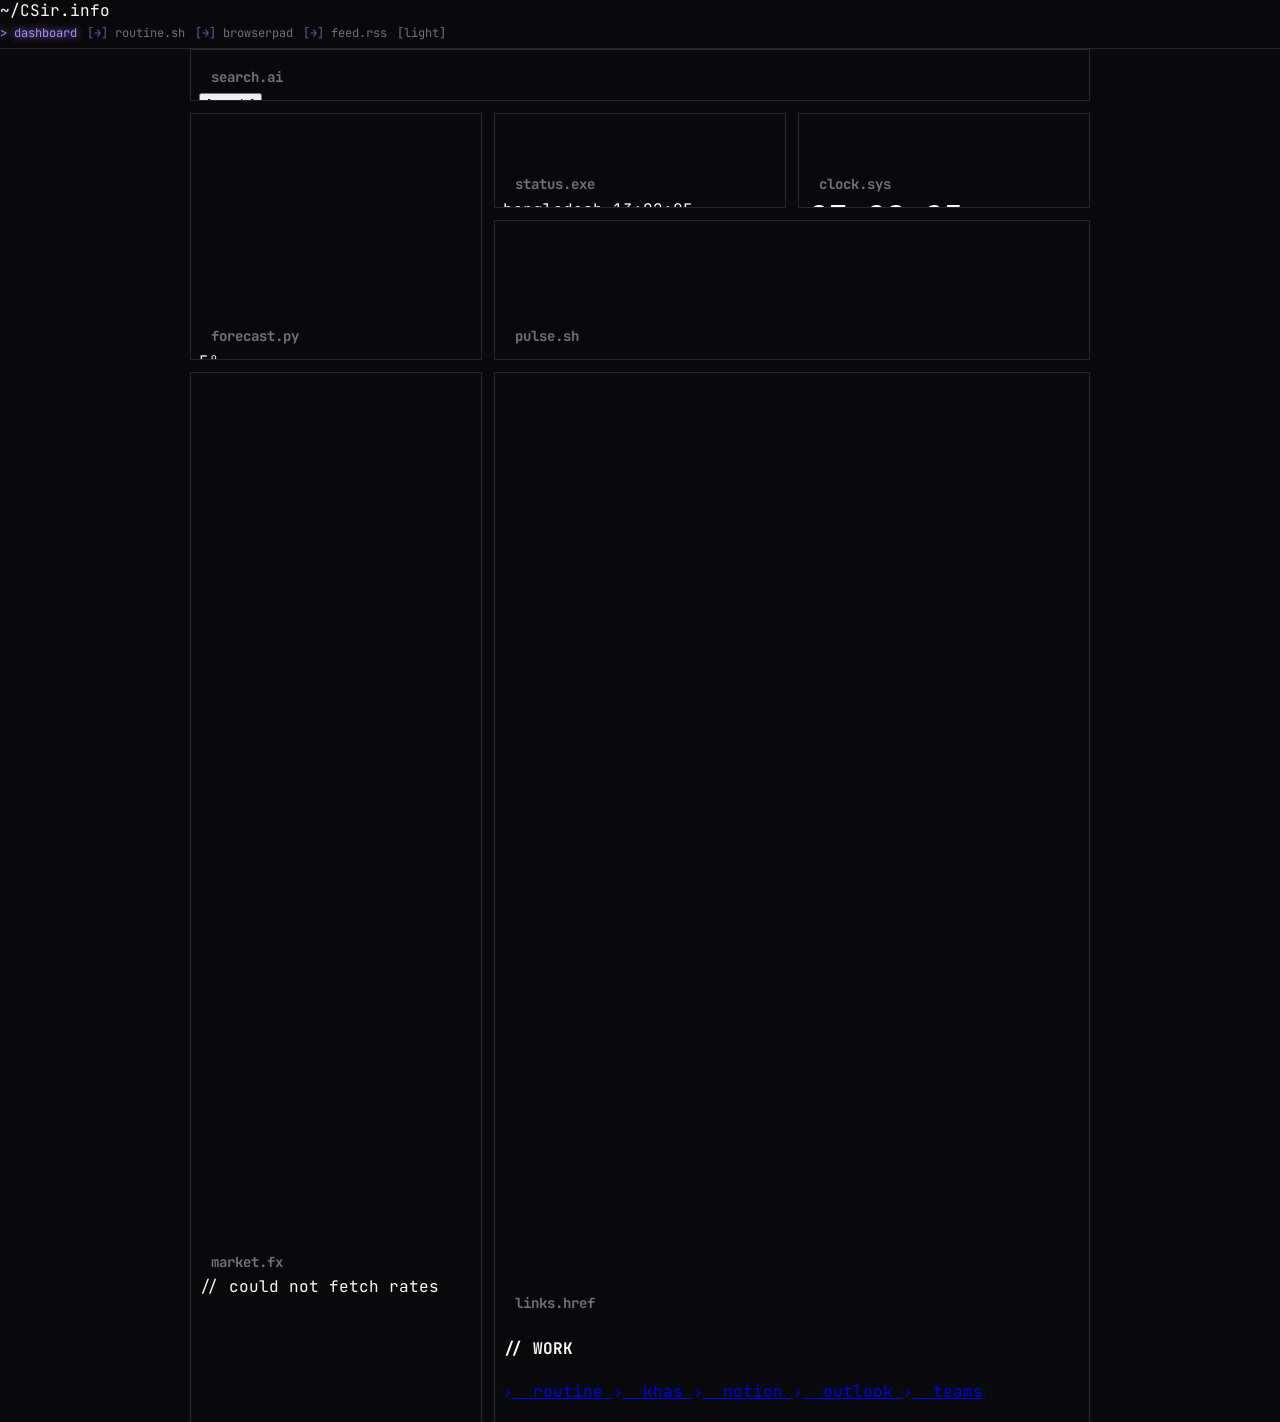
==== commit 3150b93b: "feat: Update theme and others and add todo" ====
--- a/index.html
+++ b/index.html
@@ -43,6 +43,7 @@
 
     <!-- Custom CSS -->
     <link rel="stylesheet" href="style.css" />
+    <script>if(localStorage.getItem('theme')==='light')document.documentElement.classList.add('light');</script>
 </head>
 
 <body class="w-full min-h-screen p-2 text-sm bg-[var(--color-bg)] overflow-y-auto flex flex-col gap-2 select-none">
@@ -56,6 +57,7 @@
             <a href="routine.html" class="nav-link"><span style="color: var(--color-accent); opacity: 0.6">[→]</span> routine.sh</a>
             <a href="browserpad.html" class="nav-link"><span style="color: var(--color-accent); opacity: 0.6">[→]</span> browserpad</a>
             <a href="feed.html" class="nav-link"><span style="color: var(--color-accent); opacity: 0.6">[→]</span> feed.rss</a>
+            <button id="theme-toggle" class="nav-link" style="background:none;border:none;cursor:pointer;padding:0;">[light]</button>
         </nav>
     </div>
 
@@ -289,9 +291,29 @@
             </div>
         </div>
 
+        <!-- Todo Widget -->
+        <div class="widget widget-rounded widget-glow" style="grid-column: span 3; grid-row: 5; height: 140px">
+            <svg class="absolute top-[-1px] left-[-1px] w-full h-full pointer-events-none z-10 overflow-visible">
+                <path class="widget-glow-border" fill="none" stroke="var(--color-accent)" stroke-width="1" />
+            </svg>
+            <div class="widget-title-bar">
+                <div class="widget-title">todo.md</div>
+            </div>
+            <div class="widget-content p-0">
+                <div class="flex items-center px-4 py-2 border-b border-[var(--color-border)]">
+                    <span class="text-[var(--color-accent)] font-mono text-sm mr-2 opacity-60">&gt;</span>
+                    <input type="text" id="todo-input"
+                        class="flex-1 bg-transparent border-none outline-none font-mono text-sm text-[var(--color-fg)] placeholder-[var(--color-muted)]"
+                        placeholder="add task..." autocomplete="off" />
+                </div>
+                <div id="todo-list" class="overflow-y-auto" style="max-height: 88px"></div>
+            </div>
+        </div>
+
     </div>
 
     <!-- Scripts -->
+    <script src="theme.js"></script>
     <script src="script.js"></script>
 </body>
 
--- a/style.css
+++ b/style.css
@@ -6,6 +6,15 @@
     --color-border: #27272a;
     --color-accent: #a78bfa;
     --color-hover: #18181b;
+}
+
+html.light {
+    --color-bg: #f8f8f8;
+    --color-fg: #1c1c1e;
+    --color-muted: #6b7280;
+    --color-border: #d4d4d8;
+    --color-accent: #7c3aed;
+    --color-hover: #efefef;
 }
 
 @keyframes now-pulse {
@@ -674,4 +683,67 @@
     font-family: "JetBrains Mono", monospace;
     padding: 0.75rem;
     text-align: center;
+}
+
+/* ── Todo Widget ── */
+.todo-item {
+    display: flex;
+    align-items: center;
+    gap: 0.6rem;
+    padding: 0.4rem 1rem;
+    cursor: pointer;
+    font-family: "JetBrains Mono", monospace;
+    font-size: 0.75rem;
+    border-bottom: 1px solid transparent;
+    transition: background 150ms ease;
+}
+
+.todo-item:hover {
+    background: var(--color-hover);
+    border-bottom-color: var(--color-border);
+}
+
+.todo-check {
+    color: var(--color-accent);
+    opacity: 0.6;
+    font-weight: bold;
+    flex-shrink: 0;
+    letter-spacing: -0.05em;
+    user-select: none;
+}
+
+.todo-done .todo-check { opacity: 1; }
+
+.todo-text {
+    flex: 1;
+    color: var(--color-fg);
+}
+
+.todo-done .todo-text {
+    text-decoration: line-through;
+    color: var(--color-muted);
+    opacity: 0.45;
+}
+
+.todo-del {
+    background: none;
+    border: none;
+    color: var(--color-muted);
+    cursor: pointer;
+    font-size: 1rem;
+    line-height: 1;
+    padding: 0 2px;
+    opacity: 0;
+    transition: opacity 150ms, color 150ms;
+}
+
+.todo-item:hover .todo-del { opacity: 0.4; }
+.todo-del:hover { opacity: 1 !important; color: #f87171; }
+
+.todo-empty {
+    padding: 0.6rem 1rem;
+    font-family: "JetBrains Mono", monospace;
+    font-size: 0.7rem;
+    color: var(--color-muted);
+    opacity: 0.35;
 }
